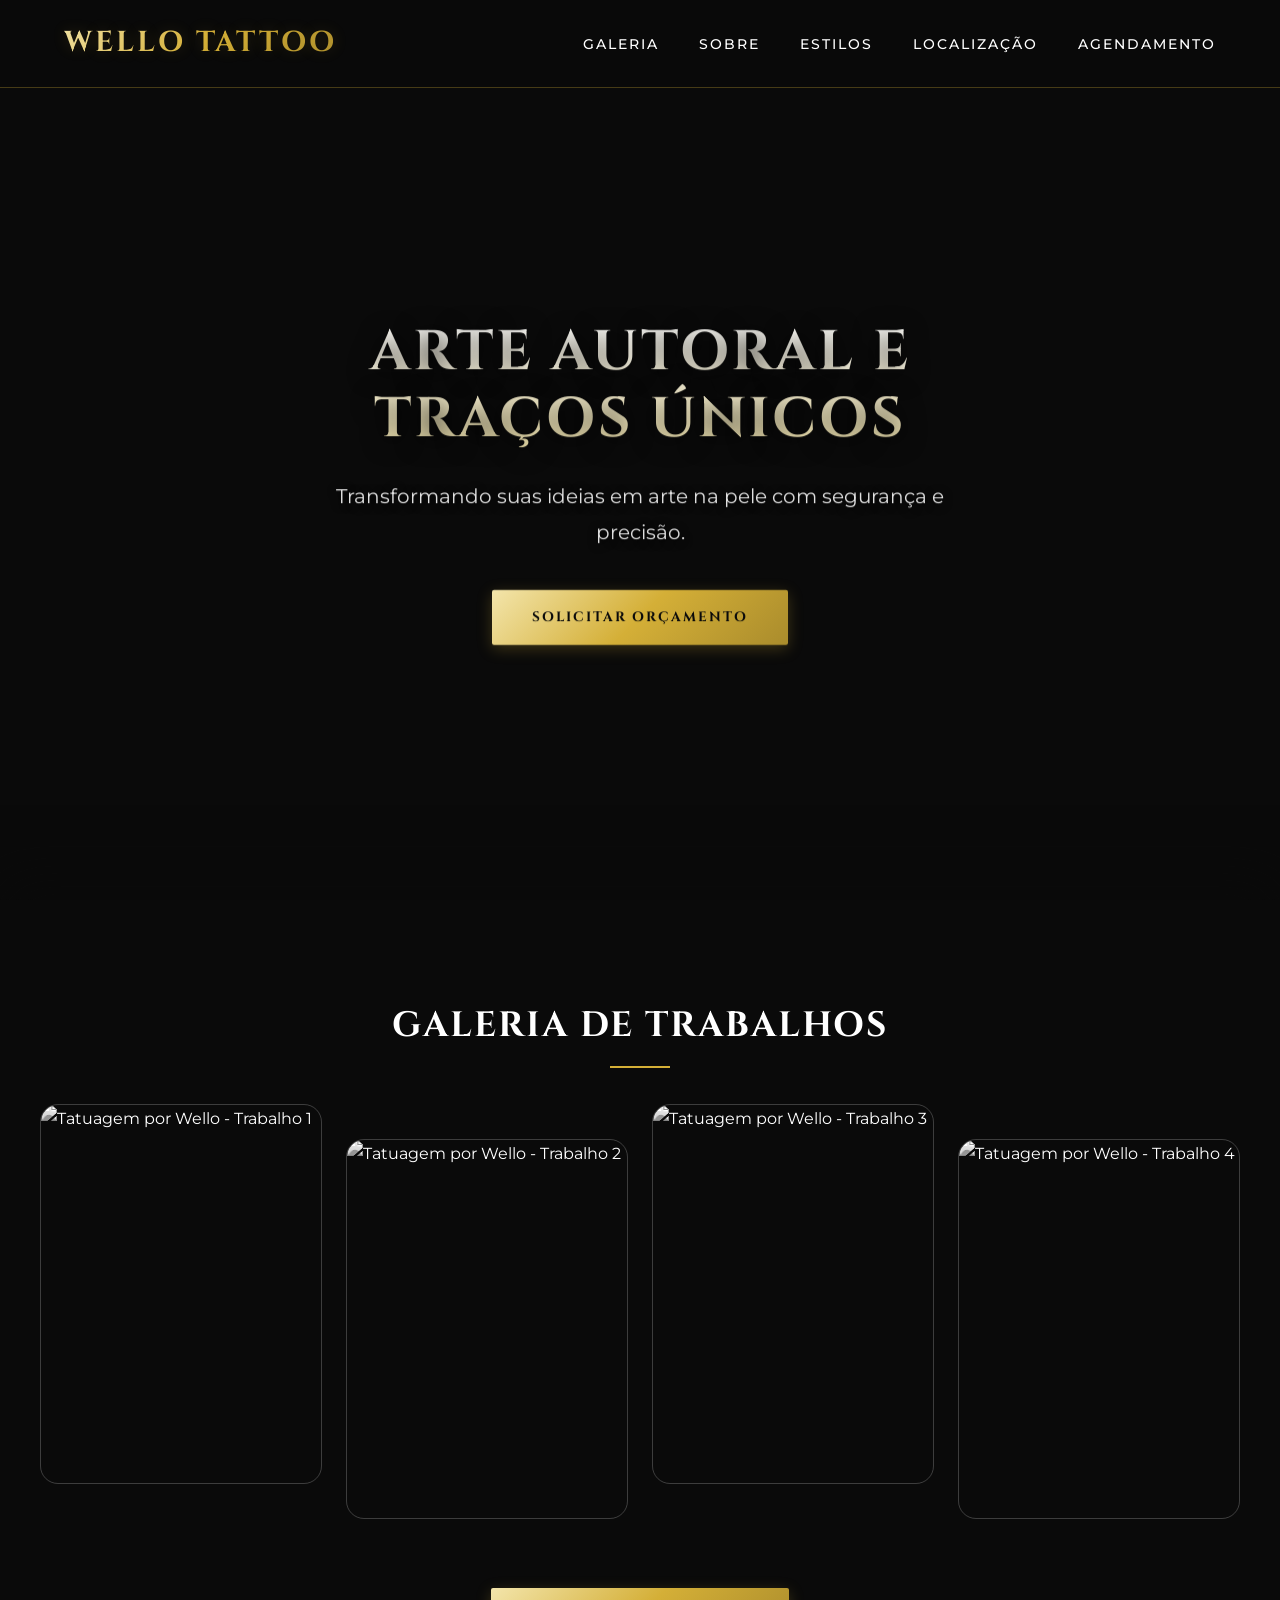
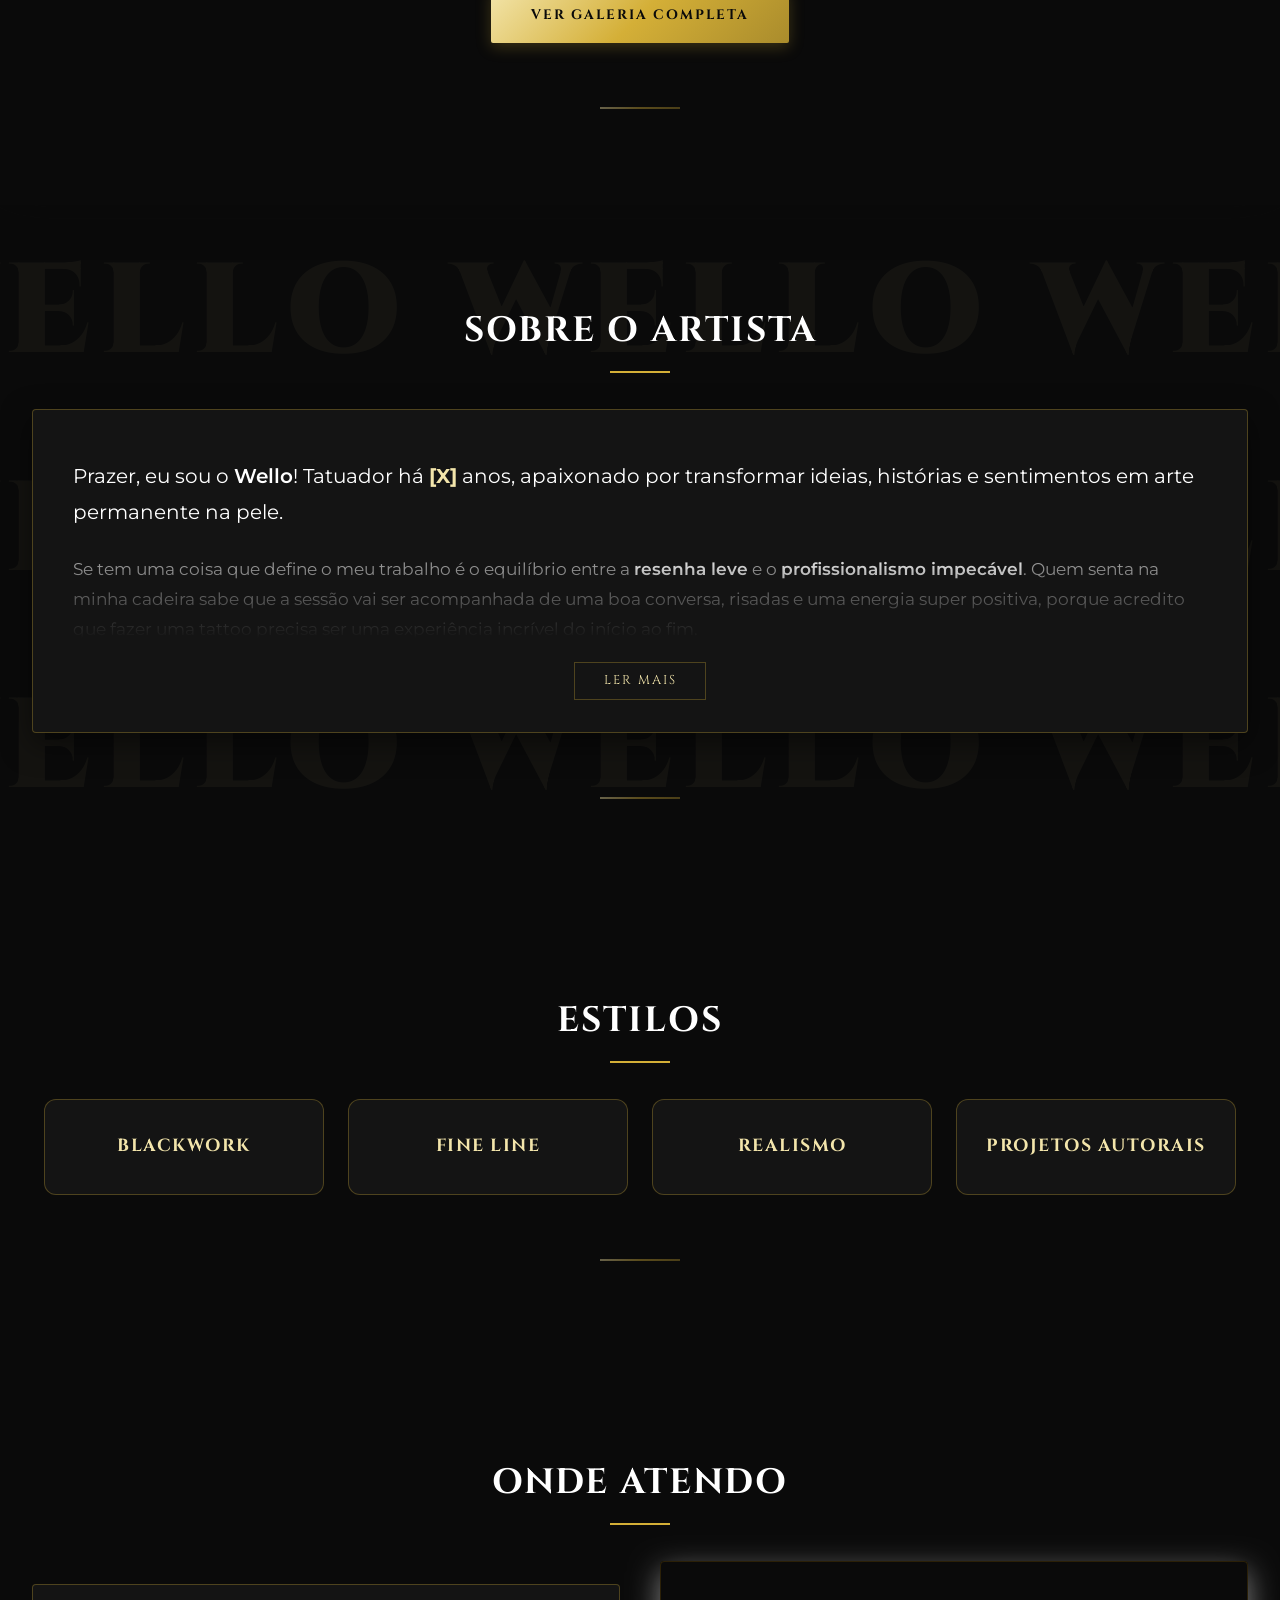
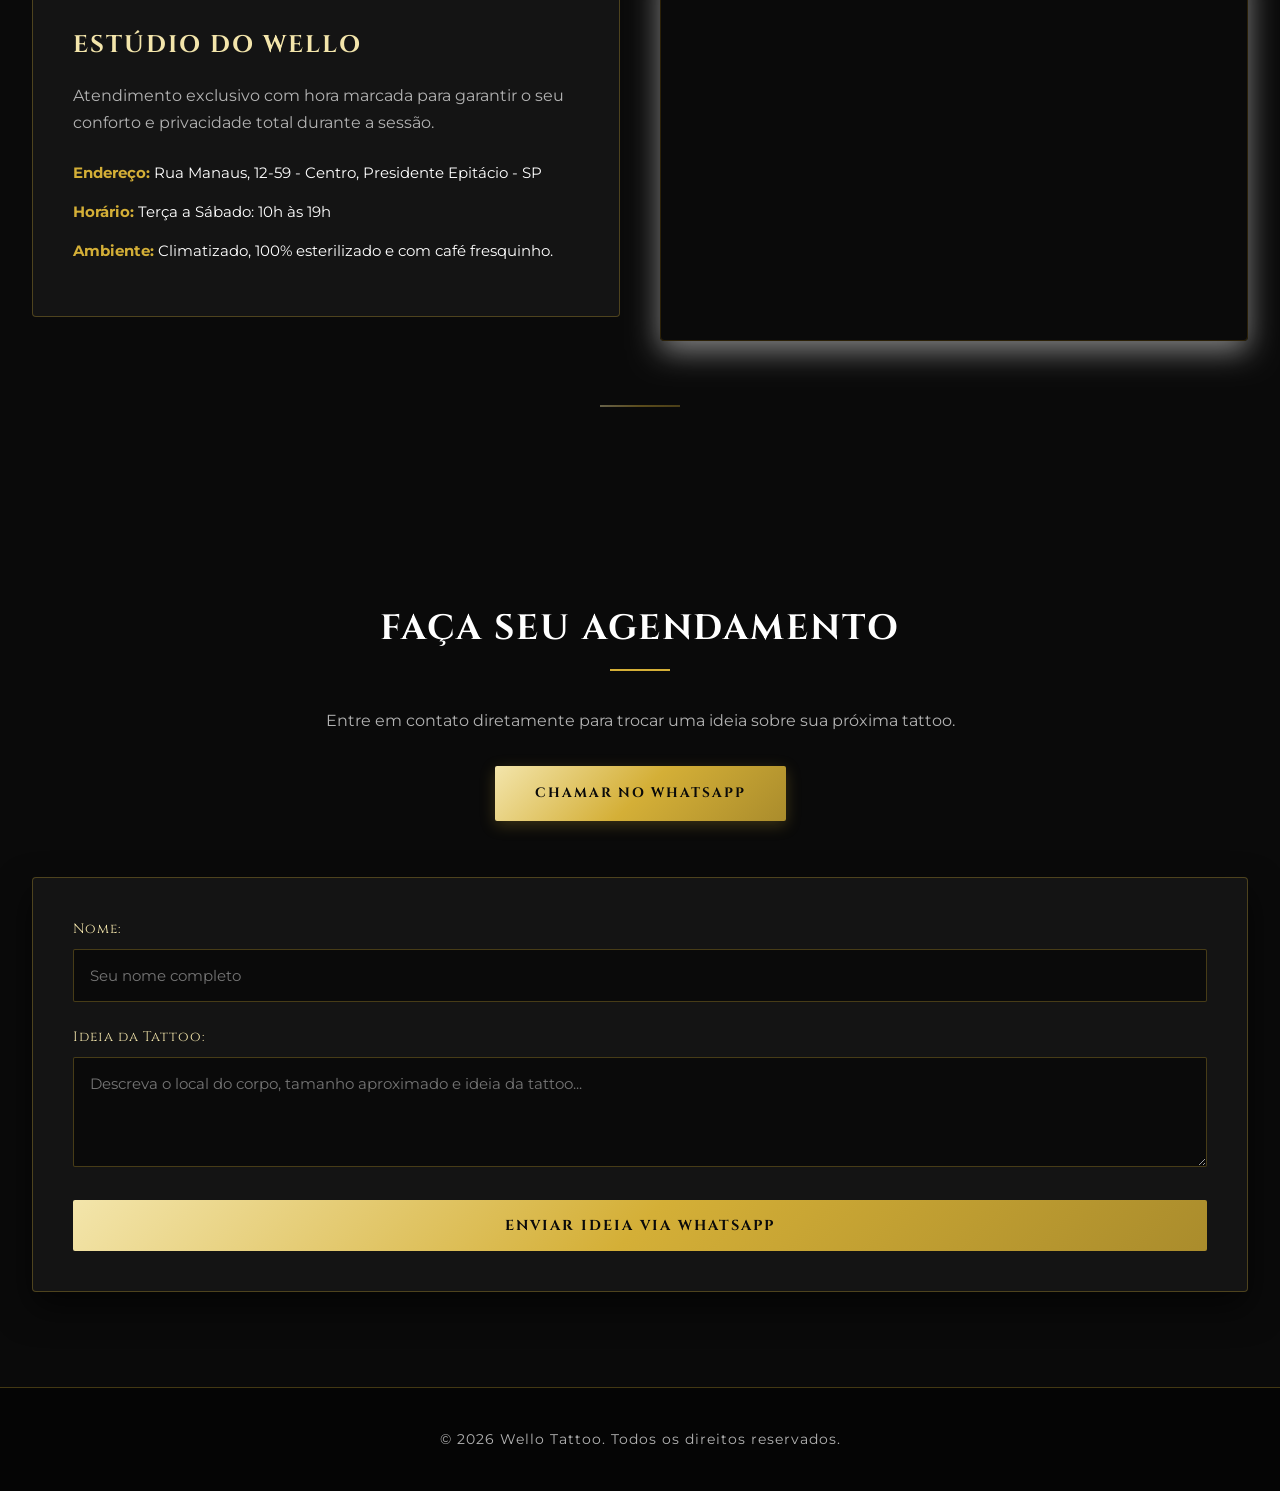
==== index.html @ 4aef40f2 "Add files via upload" ====
<!DOCTYPE html>
<html lang="pt-BR">

<head>
    <meta charset="UTF-8">
    <meta name="viewport" content="width=device-width, initial-scale=1.0">
    <title>Wello Tattoo | Tatuador</title>
    <link rel="stylesheet" href="style.css">
</head>

<body>
    <header>
        <div class="logo">
            <a href="#hero" id="logoTopo">
                <h1>Wello Tattoo</h1>
            </a>
        </div>
        <nav>
            <ul>
                <li><a href="#galeria">Galeria</a></li>
                <li><a href="#sobre">Sobre</a></li>
                <li><a href="#estilos">Estilos</a></li>
                <li><a href="#localizacao">Localização</a></li>
                <li><a href="#agendamento">Agendamento</a></li>
            </ul>
        </nav>
    </header>

    <section id="hero" data-scroll>
        <div class="hero-bg"></div>
        <div class="hero-content">
            <h2>Arte Autoral e Traços Únicos</h2>
            <p>Transformando suas ideias em arte na pele com segurança e precisão.</p>
            <a href="#agendamento" class="btn">Solicitar Orçamento</a>
        </div>
    </section>

    <section id="galeria" data-scroll>

        <img src="assets/maquinaTatuagem.png" alt="Selo Wello Tattoo" class="galeria-elemento-decorativo">

        <h2>Galeria de Trabalhos</h2>
        <div class="grid-galeria">
            <img src="assets/image1.png" alt="Tatuagem por Wello - Trabalho 1"
                data-carrossel="assets/image1.png, assets/image1.1.png, assets/image1.2.png, assets/image1.3.png, assets/image1.4.png">

            <img src="assets/image2.png" alt="Tatuagem por Wello - Trabalho 2" data-carrossel="assets/image2.png">

            <img src="assets/image3.png" alt="Tatuagem por Wello - Trabalho 3" data-carrossel="assets/image3.png">

            <img src="assets/image4.png" alt="Tatuagem por Wello - Trabalho 4"
                data-carrossel="assets/image4.png, assets/image4-zoom.png, assets/image4-processo.png">
        </div>

        <div class="galeria-btn-container">
            <a href="galeria.html" class="btn">Ver Galeria Completa</a>
        </div>
    </section>

    <section id="sobre" data-scroll>
        <div class="wello-bg-text" aria-hidden="true">
            <div class="row row-right"><span>WELLO WELLO WELLO WELLO WELLO WELLO</span></div>
            <div class="row row-left"><span>WELLO WELLO WELLO WELLO WELLO WELLO</span></div>
            <div class="row row-right"><span>WELLO WELLO WELLO WELLO WELLO WELLO</span></div>
            <div class="row row-left"><span>WELLO WELLO WELLO WELLO WELLO WELLO</span></div>

            <!-- Linhas extras visíveis APENAS no celular -->
            <div class="row row-right extra-mobile"><span>WELLO WELLO WELLO WELLO WELLO WELLO</span></div>
            <div class="row row-left extra-mobile"><span>WELLO WELLO WELLO WELLO WELLO WELLO</span></div>
            <div class="row row-right extra-mobile"><span>WELLO WELLO WELLO WELLO WELLO WELLO</span></div>
        </div>

        <h2>Sobre o Artista</h2>

        <div class="sobre-card">
            <div class="sobre-conteudo" id="sobreConteudo">
                <p class="intro">
                    Prazer, eu sou o <strong>Wello</strong>! Tatuador há <span>[X]</span> anos, apaixonado por
                    transformar ideias, histórias e sentimentos em arte permanente na pele.
                </p>

                <p>
                    Se tem uma coisa que define o meu trabalho é o equilíbrio entre a <strong>resenha leve</strong> e o
                    <strong>profissionalismo impecável</strong>. Quem senta na minha cadeira sabe que a sessão vai ser
                    acompanhada de uma boa conversa, risadas e uma energia super positiva, porque acredito que fazer uma
                    tattoo precisa ser uma experiência incrível do início ao fim.
                </p>

                <p>
                    Ao mesmo tempo, sou extremamente <strong>metódico e detalhista</strong> quando o assunto é o meu
                    ofício. Prezo muito por uma experiência segura e tranquila para você. Trabalho com um padrão
                    cuidadoso de limpeza, escolho materiais premium e organizo cada detalhe da bancada com toda a
                    atenção que você merece. Cada traço, cada sombra e cada aplicação são planejados minuciosamente para
                    garantir que a sua tatuagem cicatrize perfeita e dure para a vida toda.
                </p>

                <p>
                    O seu <strong>bem-estar é a minha prioridade</strong>. Seja a sua primeira tatuagem ou mais uma para
                    a coleção, eu faço questão de alinhar cada detalhe no projeto, respeitar o seu tempo, tirar todas as
                    suas dúvidas e garantir que você se sinta 100% confortável e seguro do primeiro café ao último
                    curativo.
                </p>

                <p class="tagline">
                    Vem tomar um café no estúdio, trocar uma ideia sobre o seu projeto e bora riscar!
                </p>
            </div>
            <button id="btnLerMais" class="btn-ler-mais">Ler mais</button>
        </div>
    </section>

    <section id="estilos" data-scroll>

        <div class="estilos-bg-pattern" aria-hidden="true">
            <div class="pattern-track-estilos"></div>
        </div>

        <h2>Estilos</h2>
        <div class="estilos-grid">
            <!-- Card 1: Blackwork -->
            <div class="estilo-card">
                <div class="estilo-header">
                    <h3>Blackwork</h3>
                </div>
                <div class="estilo-detalhes">
                    <p>Estilo marcante que utiliza exclusivamente tinta preta. Trabalha com altos contrastes,
                        preenchimentos sólidos, sombras trabalhadas e padrões geométricos ou orgânicos únicos na pele.
                    </p>
                    <img src="assets/image1.png" alt="Exemplo de Blackwork por Wello">
                </div>
            </div>

            <!-- Card 2: Fine Line -->
            <div class="estilo-card">
                <div class="estilo-header">
                    <h3>Fine Line</h3>
                </div>
                <div class="estilo-detalhes">
                    <p>Traços finos, precisos e delicados. Ideal para quem busca um design elegante, minimalista e
                        discreto, mantendo a clareza dos detalhes mesmo em tamanhos menores.</p>
                    <img src="assets/image2.png" alt="Exemplo de Fine Line por Wello">
                </div>
            </div>

            <!-- Card 3: Realismo -->
            <div class="estilo-card">
                <div class="estilo-header">
                    <h3>Realismo</h3>
                </div>
                <div class="estilo-detalhes">
                    <p>Técnica focada em reproduzir fotos e imagens reais na pele com riqueza de detalhes, profundidade,
                        texturas e volumetria de sombras impressionantes.</p>
                    <img src="assets/image3.png" alt="Exemplo de Realismo por Wello">
                </div>
            </div>

            <!-- Card 4: Projetos Autorais -->
            <div class="estilo-card">
                <div class="estilo-header">
                    <h3>Projetos Autorais</h3>
                </div>
                <div class="estilo-detalhes">
                    <p>Artes criadas do zero exclusivamente para você. Unindo referências do cliente com a identidade
                        visual única do Wello para criar uma tatuagem 100% exclusiva.</p>
                    <img src="assets/image4.png" alt="Exemplo de Projeto Autoral por Wello">
                </div>
            </div>
        </div>
    </section>

    <!-- Localização e Mapa -->
    <section id="localizacao" data-scroll>
        <h2>Onde Atendo</h2>
        <div class="localizacao-grid">
            <div class="info-estudio">
                <h3>Estúdio do Wello</h3>
                <p>Atendimento exclusivo com hora marcada para garantir o seu conforto e privacidade total durante a
                    sessão.</p>
                <ul class="dados-contato">
                    <li><strong>Endereço:</strong> Rua Manaus, 12-59 - Centro, Presidente Epitácio - SP</li>
                    <li><strong>Horário:</strong> Terça a Sábado: 10h às 19h</li>
                    <li><strong>Ambiente:</strong> Climatizado, 100% esterilizado e com café fresquinho.</li>
                </ul>
            </div>
            <div class="mapa-container">
                <iframe
                    src="https://www.google.com/maps/embed?pb=!1m18!1m12!1m3!1d1852.6703932609914!2d-52.117114635037126!3d-21.767067905904998!2m3!1f0!2f0!3f0!3m2!1i1024!2i768!4f13.1!3m3!1m2!1s0x949198d0923067dd%3A0x543c9d104d5c1786!2sR.%20Manaus%2C%201259%20-%20Pres.%20Epit%C3%A1cio%2C%20SP%2C%2019470-000!5e0!3m2!1spt-BR!2sbr!4v1787789226936!5m2!1spt-BR!2sbr"
                    width="100%" height="100%" style="border:0;" allowfullscreen="" loading="lazy"
                    referrerpolicy="strict-origin-when-cross-origin">
                </iframe>
            </div>
        </div>
    </section>

    <!-- Agendamento / Contato -->
    <section id="agendamento" data-scroll>
        <h2>Faça seu Agendamento</h2>
        <p>Entre em contato diretamente para trocar uma ideia sobre sua próxima tattoo.</p>

        <a href="https://wa.me/5518996352122" id="btnWhatsapp" target="_blank" class="btn-whatsapp">
            Chamar no WhatsApp
        </a>

        <form id="form-orcamento">
            <label for="nome">Nome:</label>
            <input type="text" id="nome" name="nome" placeholder="Seu nome completo" required>

            <label for="ideia">Ideia da Tattoo:</label>
            <textarea id="ideia" name="ideia" rows="4"
                placeholder="Descreva o local do corpo, tamanho aproximado e ideia da tattoo..." required></textarea>

            <button type="submit">Enviar Ideia via WhatsApp</button>
        </form>
    </section>

    <footer>
        <p>&copy; 2026 Wello Tattoo. Todos os direitos reservados.</p>
    </footer>

    <div id="lightbox" class="lightbox">
        <span class="lightbox-close">&times;</span>
        <button class="lightbox-btn lightbox-prev">&#10094;</button>
        <div class="lightbox-content">
            <img id="lightbox-img" src="" alt="Tatuagem Expandida">
        </div>
        <button class="lightbox-btn lightbox-next">&#10095;</button>
    </div>

    <button id="btnVoltarTopo" class="btn-voltar-topo" aria-label="Voltar ao topo">
        <span class="seta">&#11165;</span>
        <span class="texto">Voltar ao topo</span>
    </button>

    <script src="script.js"></script>
</body>

</html>
---- style.css ----
/* ==========================================================================
   Wello Tattoo - Style Sheet
   ========================================================================== */

@import url('https://fonts.googleapis.com/css2?family=Cinzel:wght@400;600;700;900&family=Montserrat:wght@300;400;500;600;700&display=swap');

:root {
    --bg-primary: #0a0a0a;
    --bg-secondary: #141414;
    --bg-card: #1c1c1c;
    
    --gold-primary: #d4af37;
    --gold-light: #f3e5ab;
    --gold-dark: #aa8c2c;
    --gold-gradient: linear-gradient(135deg, #f3e5ab 0%, #d4af37 50%, #aa8c2c 100%);
    
    --text-primary: #ffffff;
    --text-muted: #b3b3b3;
    --border-gold: rgba(212, 175, 55, 0.3);
    
    --font-heading: 'Cinzel', serif;
    --font-body: 'Montserrat', sans-serif;
    
    --transition-fast: 0.3s ease;
    --transition-smooth: 0.5s cubic-bezier(0.25, 1, 0.5, 1);
}

/* Reset e Base */
* {
    margin: 0;
    padding: 0;
    box-sizing: border-box;
}

html {
    scroll-behavior: smooth;
    font-size: 16px;
}

body {
    background-color: var(--bg-primary);
    color: var(--text-primary);
    font-family: var(--font-body);
    line-height: 1.7;
    overflow-x: clip;
}

/* Scrollbar Customizada Dourada */
::-webkit-scrollbar {
    width: 8px;
}
::-webkit-scrollbar-track {
    background: var(--bg-primary);
}
::-webkit-scrollbar-thumb {
    background: var(--gold-dark);
    border-radius: 4px;
}
::-webkit-scrollbar-thumb:hover {
    background: var(--gold-primary);
}

/* Tipografia */
h1, h2, h3 {
    font-family: var(--font-heading);
    text-transform: uppercase;
    letter-spacing: 2px;
}

a {
    text-decoration: none;
    color: inherit;
    transition: var(--transition-fast);
}

/* Seções Padrão */
section {
    padding: 6rem 2rem;
    width: 100%;
    margin: 0 auto;
    position: relative;
    background-color: var(--bg-primary);
    z-index: 2;
}

section::after {
    content: '';
    display: block;
    width: 80px;
    height: 2px;
    background: var(--gold-gradient);
    margin: 4rem auto 0 auto;
    opacity: 0.4;
}

section:last-of-type::after {
    display: none;
}

/* ==========================================================================
   Galeria 
   ========================================================================== */

.grid-galeria {
    display: grid;
    grid-template-columns: repeat(4, 1fr); 
    gap: 1.5rem;
    max-width: 1200px;
    margin: 2rem auto 0 auto;
    padding-bottom: 3rem; 
}

.grid-galeria img {
    width: 100%;
    height: 380px; 
    object-fit: cover;
    border-radius: 18px;
    border: 1px solid var(--border-gold);
    display: block;
    
    filter: grayscale(100%) contrast(110%);
    transition: var(--transition-smooth);
}

.grid-galeria img:nth-child(4n+2),
.grid-galeria img:nth-child(4n) {
    transform: translateY(35px);
}

.grid-galeria img:hover {
    filter: grayscale(0%) contrast(100%);
    border-color: var(--gold-primary);
    box-shadow: 0 10px 25px rgba(212, 175, 55, 0.3);
    z-index: 2;
    position: relative;
}

.grid-galeria img:nth-child(4n+1):hover,
.grid-galeria img:nth-child(4n+3):hover {
    transform: scale(1.03);
}

.grid-galeria img:nth-child(4n+2):hover,
.grid-galeria img:nth-child(4n):hover {
    transform: translateY(35px) scale(1.03);
}

/* ==========================================================================
   Responsividade (Apenas reduz as colunas, nunca aumenta)
   ========================================================================== */

@media (max-width: 900px) {
    .grid-galeria {
        grid-template-columns: repeat(2, 1fr); 
        gap: 1.2rem;
    }

    .grid-galeria img {
        height: 300px;
    }

    .grid-galeria img:nth-child(4n+2),
    .grid-galeria img:nth-child(4n) {
        transform: none;
    }

    .grid-galeria img:nth-child(even) {
        transform: translateY(20px);
    }

    .grid-galeria img:nth-child(odd):hover {
        transform: scale(1.03);
    }

    .grid-galeria img:nth-child(even):hover {
        transform: translateY(25px) scale(1.03);
    }
}

@media (max-width: 500px) {
    .grid-galeria {
        grid-template-columns: repeat(2, 1fr);
        gap: 0.8rem;
    }

    .grid-galeria img {
        height: 220px;
        border-radius: 12px;
    }

    .grid-galeria img:nth-child(even) {
        transform: translateY(15px);
    }

    .grid-galeria img:nth-child(even):hover {
        transform: translateY(15px) scale(1.03);
    }
}

/* Responsividade para Tablets e Celulares */
@media (max-width: 992px) {
    .grid-galeria {
        grid-template-columns: repeat(2, 1fr); /* Reduz para 2 colunas */
        padding-bottom: 3rem;
    }
}

@media (max-width: 600px) {
    .grid-galeria {
        gap: 0.8rem;
    }
    
    .grid-galeria img {
        height: 250px; 
        border-radius: 12px;
    }
    
    .grid-galeria img:nth-child(even) {
        margin-top: 30px; 
    }
}

/* Cabeçalho e Navegação */
header {
    position: fixed;
    top: 0;
    left: 0;
    width: 100%;
    z-index: 1000;
    background: rgba(10, 10, 10, 0.95);
    backdrop-filter: blur(10px);
    border-bottom: 1px solid var(--border-gold);
    padding: 1.2rem 4rem;
    display: flex;
    justify-content: space-between;
    align-items: center;
}

header .logo h1 {
    font-size: 1.8rem;
    font-weight: 700;
    letter-spacing: 3px;
    background: var(--gold-gradient);
    -webkit-background-clip: text;
    -webkit-text-fill-color: transparent;
    text-shadow: 0 0 15px rgba(212, 175, 55, 0.2);
}

nav ul {
    display: flex;
    list-style: none;
    gap: 2.5rem;
}

nav a {
    font-size: 0.85rem;
    font-weight: 500;
    letter-spacing: 2px;
    text-transform: uppercase;
    position: relative;
    padding: 5px 0;
}

nav a::after {
    content: '';
    position: absolute;
    bottom: 0;
    left: 0;
    width: 0%;
    height: 2px;
    background: var(--gold-gradient);
    transition: var(--transition-fast);
}

nav a:hover {
    color: var(--gold-light);
}

nav a:hover::after {
    width: 100%;
}

/* ==========================================================================
   Hero Section - Efeito com Foto de Fundo e Transição de Desaparecimento
   ========================================================================== */

#hero {
    min-height: 100vh;
    width: 100%;
    position: sticky; /* Mantém a imagem presa no fundo */
    top: 0;
    z-index: 1; 
    display: flex;
    flex-direction: column;
    justify-content: center;
    align-items: center;
    text-align: center;
    padding: 8rem 2rem 4rem 2rem;
    overflow: hidden;
    background-color: var(--bg-primary);
}

#hero::after {
    display: none;
}

.hero-bg {
    position: absolute;
    top: 0;
    left: 0;
    width: 100%;
    height: 100%;
    background-image: url('assets/wello.png'); 
    background-size: cover;
    background-position: center 20%;
    background-repeat: no-repeat;
    filter: brightness(0.85) contrast(110%);
    z-index: 1;
}

#hero::before {
    content: '';
    position: absolute;
    top: 0;
    left: 0;
    width: 100%;
    height: 100%;
    background: linear-gradient(
        to bottom, 
        rgba(10, 10, 10, 0.6) 0%, 
        rgba(10, 10, 10, 0.3) 50%, 
        rgba(10, 10, 10, 0.95) 100%
    );
    z-index: 2;
}

.hero-content {
    position: relative;
    z-index: 3;
    max-width: 800px;
}

/* Título: Arte Autoral e Traços Únicos */
#hero h2 {
    font-size: 3.5rem;
    margin-bottom: 1.5rem;
    line-height: 1.2;
    color: #ffffff;
    font-family: var(--font-heading);
    text-transform: uppercase;
    letter-spacing: 3px;
    background: linear-gradient(180deg, #ffffff 0%, var(--gold-light) 100%);
    -webkit-background-clip: text;
    -webkit-text-fill-color: transparent;
    text-shadow: 0 4px 25px rgba(0, 0, 0, 0.9);
}

/* Parágrafo: Transformando suas ideias em arte... */
#hero p {
    font-size: 1.25rem;
    color: #e0e0e0;
    max-width: 650px;
    margin: 0 auto 2.5rem auto;
    font-weight: 400;
    line-height: 1.8;
    text-shadow: 0 2px 10px rgba(0, 0, 0, 0.95);
}

/* Botões Geral */
.btn, .btn-whatsapp {
    display: inline-block;
    padding: 1rem 2.5rem;
    font-family: var(--font-heading);
    font-size: 0.85rem;
    font-weight: 700;
    letter-spacing: 2px;
    text-transform: uppercase;
    color: var(--bg-primary);
    background: var(--gold-gradient);
    border: none;
    border-radius: 2px;
    cursor: pointer;
    box-shadow: 0 4px 15px rgba(212, 175, 55, 0.25);
    transition: var(--transition-smooth);
}

.btn:hover, .btn-whatsapp:hover {
    transform: translateY(-3px);
    box-shadow: 0 8px 25px rgba(212, 175, 55, 0.45);
    color: #000;
}

/* Títulos das Seções */
#sobre h2, #galeria h2, #estilos h2, #localizacao h2, #agendamento h2 {
    font-size: 2.2rem;
    text-align: center;
    margin-bottom: 3rem;
    position: relative;
    display: block;
    color: var(--text-primary);
}

#sobre h2::after, #galeria h2::after, #estilos h2::after, #localizacao h2::after, #agendamento h2::after {
    content: '';
    position: absolute;
    bottom: -12px;
    left: 50%;
    transform: translateX(-50%);
    width: 60px;
    height: 2px;
    background: var(--gold-primary);
}

/* ==========================================================================
   Galeria de Trabalhos & Elemento Decorativo Flutuante
   ========================================================================== */

#galeria {
    position: relative;
    z-index: 10;
    background-color: var(--bg-primary);
    box-shadow: 0 -20px 50px rgba(10, 10, 10, 1);
    overflow: hidden; 
}

.grid-galeria {
    display: grid;
    grid-template-columns: repeat(4, 1fr);
    gap: 1.5rem;
    max-width: 1200px;
    margin: 2rem auto 0 auto;
    padding-bottom: 3rem;
}

.grid-galeria img {
    width: 100%;
    height: 380px;
    object-fit: cover;
    border-radius: 18px;
    border: 1px solid var(--border-gold);
    display: block;
    filter: grayscale(100%) contrast(110%);
    transition: var(--transition-smooth);
}

.grid-galeria img:nth-child(4n+2),
.grid-galeria img:nth-child(4n) {
    transform: translateY(35px);
}

.grid-galeria img:hover {
    filter: grayscale(0%) contrast(100%);
    border-color: var(--gold-primary);
    box-shadow: 0 10px 25px rgba(212, 175, 55, 0.3);
    z-index: 2;
    position: relative;
}

.grid-galeria img:nth-child(4n+1):hover,
.grid-galeria img:nth-child(4n+3):hover {
    transform: scale(1.03);
}

.grid-galeria img:nth-child(4n+2):hover,
.grid-galeria img:nth-child(4n):hover {
    transform: translateY(35px) scale(1.03);
}

.galeria-elemento-decorativo {
    position: absolute;
    top: 0px;                 
    left: -85px !important;   
    right: auto!important;            
    width: 350px;              
    height: auto;
    z-index: 25;
    pointer-events: none;
    
    opacity: 0;
    transform: translateX(-100vw) rotate(-20deg); 
    
    transition: transform 2s cubic-bezier(0.16, 1, 0.3, 1), 
                opacity 1.5s ease-in-out;
    will-change: transform, opacity;
}

#galeria.is-visible .galeria-elemento-decorativo {
    opacity: 1;
    transform: translateX(0) rotate(25deg);
}

/* Responsividade da Galeria e Elemento Decorativo */
@media (max-width: 900px) {
    .grid-galeria {
        grid-template-columns: repeat(2, 1fr);
        gap: 1.2rem;
    }

    .grid-galeria img {
        height: 280px;
    }

    .grid-galeria img:nth-child(4n+2),
    .grid-galeria img:nth-child(4n) {
        transform: none;
    }

    .grid-galeria img:nth-child(even) {
        transform: translateY(25px);
    }

    .grid-galeria img:nth-child(odd):hover {
        transform: scale(1.03);
    }

    .grid-galeria img:nth-child(even):hover {
        transform: translateY(25px) scale(1.03);
    }

    .galeria-elemento-decorativo {
        width: 75px;
        top: 15px;
        right: 15px;
    }
}

/* Responsividade para Telas Menores */
@media (max-width: 768px) {
    .galeria-elemento-decorativo {
        width: 90px;
        top: 10px;
        right: 10px;
    }
}

/* Sobre o Wello & Marquee */
#sobre {
    position: relative;
    overflow: hidden;
    text-align: center;
}

.wello-bg-text {
    position: absolute;
    top: 50%;
    left: 50%;
    transform: translate(-50%, -50%);
    width: 120%;
    height: 100%;
    display: flex;
    flex-direction: column;
    justify-content: space-around;
    pointer-events: none;
    z-index: -1;
    opacity: 0.04;
    user-select: none;
}

.wello-bg-text .row {
    white-space: nowrap;
    font-family: var(--font-heading);
    font-size: 8rem;
    font-weight: 900;
    color: var(--gold-light);
    text-transform: uppercase;
    letter-spacing: 10px;
}

.wello-bg-text .extra-mobile {
    display: none;
}

@media (max-width: 768px) {
    .wello-bg-text .extra-mobile {
        display: block; /* Faz as linhas extras aparecerem no celular */
    }

    .wello-bg-text {
        height: 100%;
        justify-content: space-between;
        opacity: 0.05;
    }

    .wello-bg-text .row {
        font-size: 4.5rem;
        letter-spacing: 5px;
        line-height: 1.2;
    }
}

.row-right span {
    display: inline-block;
    animation: marqueeRight 25s linear infinite;
}

.row-left span {
    display: inline-block;
    animation: marqueeLeft 25s linear infinite;
}

@keyframes marqueeRight {
    0% { transform: translateX(-50%); }
    100% { transform: translateX(0%); }
}

@keyframes marqueeLeft {
    0% { transform: translateX(0%); }
    100% { transform: translateX(-50%); }
}

.sobre-card {
    background: var(--bg-secondary);
    border: 1px solid var(--border-gold);
    border-radius: 4px;
    padding: 3rem 2.5rem 2rem 2.5rem;
    box-shadow: 0 10px 30px rgba(0, 0, 0, 0.5);
    text-align: left;
    position: relative;
}

.sobre-conteudo {
    max-height: 180px;
    overflow: hidden;
    position: relative;
    transition: max-height 0.8s cubic-bezier(0.25, 1, 0.5, 1);
}

.sobre-conteudo p {
    font-size: 1.05rem;
    color: var(--text-muted);
    line-height: 1.8;
    margin-bottom: 1.5rem;
}

.sobre-conteudo p strong {
    color: var(--text-primary);
    font-weight: 600;
}

.sobre-conteudo p.intro {
    font-size: 1.25rem;
    color: var(--text-primary);
}

.sobre-conteudo p.intro span {
    color: var(--gold-light);
    font-weight: 700;
}

.sobre-conteudo p.tagline {
    font-family: var(--font-heading);
    font-size: 1.1rem;
    color: var(--gold-light);
    text-align: center;
    margin-bottom: 0;
    margin-top: 2rem;
    letter-spacing: 1px;
}

.sobre-conteudo::after {
    content: '';
    position: absolute;
    bottom: 0;
    left: 0;
    width: 100%;
    height: 90px;
    background: linear-gradient(to bottom, rgba(20, 20, 20, 0) 0%, rgba(20, 20, 20, 1) 100%);
    pointer-events: none;
    transition: opacity 0.4s ease;
}

.sobre-conteudo.expandido {
    max-height: 2000px !important; 
}

.sobre-conteudo.expandido::after {
    opacity: 0;
}

.btn-ler-mais {
    display: block;
    margin: 1.5rem auto 0 auto;
    background: transparent;
    border: 1px solid var(--border-gold);
    color: var(--gold-light);
    font-family: var(--font-heading);
    font-size: 0.8rem;
    letter-spacing: 2px;
    padding: 0.6rem 1.8rem;
    text-transform: uppercase;
    cursor: pointer;
    transition: var(--transition-fast);
}

.btn-ler-mais:hover {
    background: var(--gold-gradient);
    color: #000;
    box-shadow: 0 4px 15px rgba(212, 175, 55, 0.3);
}

/* Estilos / Especialidades */
#estilos ul {
    display: grid;
    grid-template-columns: repeat(auto-fit, minmax(220px, 1fr));
    gap: 1.5rem;
    list-style: none;
}

#estilos li {
    background: var(--bg-secondary);
    padding: 2.5rem 1.5rem;
    text-align: center;
    font-family: var(--font-heading);
    font-size: 1.1rem;
    letter-spacing: 1.5px;
    color: var(--gold-light);
    border: 1px solid var(--border-gold);
    transition: var(--transition-fast);
    position: relative;
}

#estilos li:hover {
    border-color: var(--gold-primary);
    transform: translateY(-5px);
    background: var(--bg-card);
    box-shadow: 0 5px 20px rgba(212, 175, 55, 0.15);
}

/* ==========================================================================
   Seção Localização & Mapa
   ========================================================================== */

.localizacao-grid {
    display: grid;
    grid-template-columns: 1fr 1fr;
    gap: 2.5rem;
    align-items: center;
}

.info-estudio {
    background: var(--bg-secondary);
    padding: 2.5rem;
    border: 1px solid var(--border-gold);
    border-radius: 4px;
}

.info-estudio h3 {
    color: var(--gold-light);
    font-size: 1.5rem;
    margin-bottom: 1rem;
}

.info-estudio p {
    color: var(--text-muted);
    margin-bottom: 1.5rem;
}

.dados-contato {
    list-style: none;
}

.dados-contato li {
    color: var(--text-primary);
    margin-bottom: 0.8rem;
    font-size: 0.95rem;
}

.dados-contato li strong {
    color: var(--gold-primary);
}

.mapa-container {
    width: 100%;
    height: 380px;
    border: 1px solid var(--border-gold);
    border-radius: 4px;
    overflow: hidden;
    box-shadow: 0 10px 30px rgba(0, 0, 0, 0.5);
    filter: invert(90%) hue-rotate(180deg) contrast(120%);
}

/* ==========================================================================
   Pattern Animado no Fundo da Seção Estilos (Deslizando para a Direita)
   ========================================================================== */

#estilos {
    position: relative;
    overflow: hidden; 
}

/* Container do fundo */
.estilos-bg-pattern {
    position: absolute;
    top: 0;
    left: 0;
    width: 100%;
    height: 100%;
    pointer-events: none;
    z-index: 1; 
    opacity: 0.04; 
    user-select: none;
}

/* Trilho com a textura que desliza */
.pattern-track-estilos {
    width: 200%;
    height: 100%;
    background-image: url('assets/WelloPatternSemFundo.png'); 
    background-repeat: repeat-x;
    background-size: contain;
    background-position: center;
    animation: patternMoveRight 40s linear infinite; 
}

@keyframes patternMoveRight {
    0% {
        transform: translateX(-50%);
    }
    100% {
        transform: translateX(0%);
    }
}

#estilos h2,
#estilos .estilos-grid {
    position: relative;
    z-index: 2;
}

/* ==========================================================================
   Agendamento & Formulário
   ========================================================================== */

#agendamento {
    text-align: center;
}

#agendamento p {
    color: var(--text-muted);
    margin-bottom: 2rem;
}

.btn-whatsapp {
    margin-bottom: 3.5rem;
}

#form-orcamento {
    text-align: left;
    background: var(--bg-secondary);
    padding: 2.5rem;
    border: 1px solid var(--border-gold);
    border-radius: 4px;
    box-shadow: 0 15px 35px rgba(0, 0, 0, 0.6);
}

#form-orcamento label {
    display: block;
    font-family: var(--font-heading);
    font-size: 0.85rem;
    letter-spacing: 1px;
    margin-bottom: 0.5rem;
    color: var(--gold-light);
}

#form-orcamento input,
#form-orcamento textarea {
    width: 100%;
    padding: 1rem;
    margin-bottom: 1.5rem;
    background: var(--bg-primary);
    border: 1px solid var(--border-gold);
    color: var(--text-primary);
    font-family: var(--font-body);
    font-size: 0.95rem;
    border-radius: 2px;
    transition: var(--transition-fast);
}

#form-orcamento input:focus,
#form-orcamento textarea:focus {
    outline: none;
    border-color: var(--gold-primary);
    box-shadow: 0 0 12px rgba(212, 175, 55, 0.25);
}

#form-orcamento button {
    width: 100%;
    padding: 1rem;
    font-family: var(--font-heading);
    font-size: 0.9rem;
    letter-spacing: 2px;
    font-weight: 700;
    text-transform: uppercase;
    background: var(--gold-gradient);
    color: var(--bg-primary);
    border: none;
    border-radius: 2px;
    cursor: pointer;
    transition: var(--transition-smooth);
}

#form-orcamento button:hover {
    box-shadow: 0 5px 20px rgba(212, 175, 55, 0.4);
    opacity: 0.95;
}

/* ==========================================================================
   Efeitos Scroll Reveal Bidirecionais
   ========================================================================== */

[data-scroll] {
    opacity: 0;
    visibility: hidden;
    transform: translateY(40px);
    transition: opacity 0.8s cubic-bezier(0.16, 1, 0.3, 1), 
                transform 0.8s cubic-bezier(0.16, 1, 0.3, 1),
                visibility 0.8s;
    will-change: opacity, transform, visibility;
}

[data-scroll].is-visible {
    opacity: 1 !important;
    visibility: visible !important;
    transform: translateY(0) !important;
}

/* Rodapé */
footer {
    text-align: center;
    padding: 2.5rem;
    background: #050505;
    border-top: 1px solid var(--border-gold);
    color: var(--text-muted);
    font-size: 0.85rem;
    letter-spacing: 1px;
    position: relative;
    z-index: 2;
}

/* Responsividade */
@media (max-width: 768px) {
    header {
        padding: 1rem 1.5rem;
        flex-direction: column;
        gap: 1rem;
    }

    nav ul {
        gap: 1rem;
        flex-wrap: wrap;
        justify-content: center;
    }

    #hero h2 {
        font-size: 2.2rem;
    }

    section {
        padding: 4rem 1.2rem;
    }

    .localizacao-grid {
        grid-template-columns: 1fr;
    }

    #form-orcamento {
        padding: 1.5rem;
    }
}

/* ==========================================================================
   Lightbox / Carrossel Exclusivo com Setas Simplificadas
   ========================================================================== */

.lightbox {
    position: fixed;
    top: 0;
    left: 0;
    width: 100%;
    height: 100%;
    background-color: rgba(0, 0, 0, 0.94);
    backdrop-filter: blur(8px);
    z-index: 2000;
    display: flex;
    justify-content: center;
    align-items: center;
    opacity: 0;
    visibility: hidden;
    transition: opacity 0.3s ease, visibility 0.3s ease;
}

.lightbox.active {
    opacity: 1;
    visibility: visible;
}

.lightbox-content {
    max-width: 85%;
    max-height: 85vh;
    display: flex;
    justify-content: center;
    align-items: center;
}

.lightbox-content img {
    max-width: 100%;
    max-height: 85vh;
    object-fit: contain;
    border: 1px solid var(--border-gold);
    border-radius: 8px;
    box-shadow: 0 10px 40px rgba(0, 0, 0, 0.8);
    
    opacity: 1;
    transform: scale(1);
    transition: opacity 0.25s ease-in-out, transform 0.25s ease-in-out;
}

.lightbox-content img.fade-out {
    opacity: 0;
    transform: scale(0.96);
}

.lightbox-close {
    position: absolute;
    top: 20px;
    right: 30px;
    color: var(--gold-light);
    font-size: 2rem;
    font-weight: 300;
    cursor: pointer;
    transition: var(--transition-fast);
    z-index: 2010;
}

.lightbox-close:hover {
    color: #ffffff;
}

.lightbox-btn {
    position: absolute;
    top: 50%;
    transform: translateY(-50%);
    background: transparent; 
    border: none;
    color: var(--gold-light);
    font-size: 3.5rem; 
    font-weight: 200;
    padding: 1rem;
    cursor: pointer;
    transition: var(--transition-fast);
    z-index: 2005;
    user-select: none;
}

.lightbox-btn:hover {
    color: #ffffff;
    transform: translateY(-50%) scale(1.15);
}

.lightbox-prev { left: 20px; }
.lightbox-next { right: 20px; }

.lightbox.single-image .lightbox-btn {
    display: none !important;
}

@media (max-width: 768px) {
    .lightbox-btn {
        font-size: 2.5rem;
        padding: 0.5rem;
    }
    .lightbox-prev { left: 5px; }
    .lightbox-next { right: 5px; }
}

/* ==========================================================================
   Estilos / Especialidades (Cards Expansíveis & Quadrados)
   ========================================================================== */

.estilos-grid {
    display: flex;
    flex-wrap: wrap;
    gap: 1.5rem;
    max-width: 1200px;
    margin: 0 auto;
    justify-content: center;
    align-items: flex-start; 
}

.estilo-card {
    flex: 1 1 220px; 
    max-width: 280px;
    background: var(--bg-secondary);
    border: 1px solid var(--border-gold);
    border-radius: 12px;
    padding: 2rem 1.5rem;
    text-align: center;
    cursor: pointer;
    position: relative;
    overflow: hidden;
    
    transition: flex 0.5s cubic-bezier(0.16, 1, 0.3, 1),
                max-width 0.5s cubic-bezier(0.16, 1, 0.3, 1),
                transform 0.4s ease,
                opacity 0.4s ease,
                border-color 0.3s ease,
                box-shadow 0.3s ease;
}

.estilo-card h3 {
    font-family: var(--font-heading);
    font-size: 1.1rem;
    letter-spacing: 1.5px;
    color: var(--gold-light);
    margin: 0;
    transition: color 0.3s ease;
}

.estilo-card:hover {
    border-color: var(--gold-primary);
    box-shadow: 0 5px 20px rgba(212, 175, 55, 0.15);
}

.estilo-detalhes {
    max-height: 0;
    opacity: 0;
    overflow: hidden;
    transition: max-height 0.5s cubic-bezier(0.16, 1, 0.3, 1), opacity 0.4s ease;
    text-align: left;
}

.estilo-detalhes p {
    font-size: 0.92rem;
    color: var(--text-muted);
    line-height: 1.6;
    margin: 1.2rem 0 1rem 0;
}

.estilo-detalhes img {
    width: 100%;
    height: 250px;
    object-fit: cover;
    border-radius: 8px;
    border: 1px solid var(--border-gold);
}

/* ==========================================================================
   Estado Ativo (Card Aberto: Fica bem mais gordo e quadrado)
   ========================================================================== */

.estilo-card.ativo {
    flex: 2 1 450px;       
    max-width: 500px;      
    min-height: 480px;     
    border-color: var(--gold-primary);
    background: var(--bg-card);
    box-shadow: 0 10px 35px rgba(212, 175, 55, 0.3);
    z-index: 5;
    padding: 2.5rem 2rem;
}

.estilo-card.ativo .estilo-detalhes {
    max-height: 600px;
    opacity: 1;
}

.estilo-card.ativo h3 {
    color: #ffffff;
    font-size: 1.3rem;
}

.estilos-grid.has-active .estilo-card:not(.ativo) {
    flex: 0 1 180px;
    opacity: 0.45;
    transform: scale(0.95);
}

@media (max-width: 768px) {
    .estilo-card.ativo {
        flex: 1 1 100%;
        max-width: 100%;
        min-height: auto;
    }
}

/* ==========================================================================
   Link da Logo e Botão Voltar ao Topo Flutuante
   ========================================================================== */

header .logo a {
    text-decoration: none;
    color: inherit;
    cursor: pointer;
}

.btn-voltar-topo {
    position: fixed;
    bottom: 30px;
    right: 30px;
    padding: 0.8rem 1.4rem;        
    border-radius: 30px;           
    background: var(--bg-card);
    border: 1px solid var(--border-gold);
    color: var(--gold-light);
    cursor: pointer;
    z-index: 999;
    
    display: flex;
    align-items: center;
    gap: 0.6rem;                    

    font-family: var(--font-heading);
    font-size: 0.75rem;
    font-weight: 600;
    letter-spacing: 1.5px;
    text-transform: uppercase;

    opacity: 0;
    visibility: hidden;
    transform: translateY(20px);
    transition: opacity 0.4s ease, visibility 0.4s ease, transform 0.4s ease, background 0.3s ease, border-color 0.3s ease, color 0.3s ease;
    box-shadow: 0 5px 20px rgba(0, 0, 0, 0.6);
}

.btn-voltar-topo .seta {
    font-size: 1rem;
    line-height: 1;
}

.btn-voltar-topo.visivel {
    opacity: 1;
    visibility: visible;
    transform: translateY(0);
}

.btn-voltar-topo:hover {
    background: var(--gold-gradient);
    color: var(--bg-primary);
    border-color: var(--gold-primary);
    box-shadow: 0 8px 25px rgba(212, 175, 55, 0.4);
    transform: translateY(-3px);
}

@media (max-width: 768px) {
    .btn-voltar-topo {
        bottom: 20px;
        right: 20px;
        padding: 0;                
        width: 42px;               
        height: 42px;              
        border-radius: 50%;       
        justify-content: center;   
    }

    .btn-voltar-topo .texto {
        display: none;
    }

    .btn-voltar-topo .seta {
        font-size: 1.2rem;
    }
}

/* ==========================================================================
   Botão Ver Galeria Completa
   ========================================================================== */

.galeria-btn-container {
    text-align: center;
    margin-top: 3.5rem;
}

.galeria-btn-container .btn {
    display: inline-block;
    padding: 1rem 2.5rem;
    font-family: var(--font-heading);
    font-size: 0.85rem;
    font-weight: 700;
    letter-spacing: 2px;
    text-transform: uppercase;
    color: var(--bg-primary);
    background: var(--gold-gradient);
    border-radius: 2px;
    text-decoration: none;
    transition: var(--transition-smooth);
    box-shadow: 0 4px 15px rgba(212, 175, 55, 0.25);
}

.galeria-btn-container .btn:hover {
    transform: translateY(-3px);
    box-shadow: 0 8px 25px rgba(212, 175, 55, 0.45);
    color: #000;
}
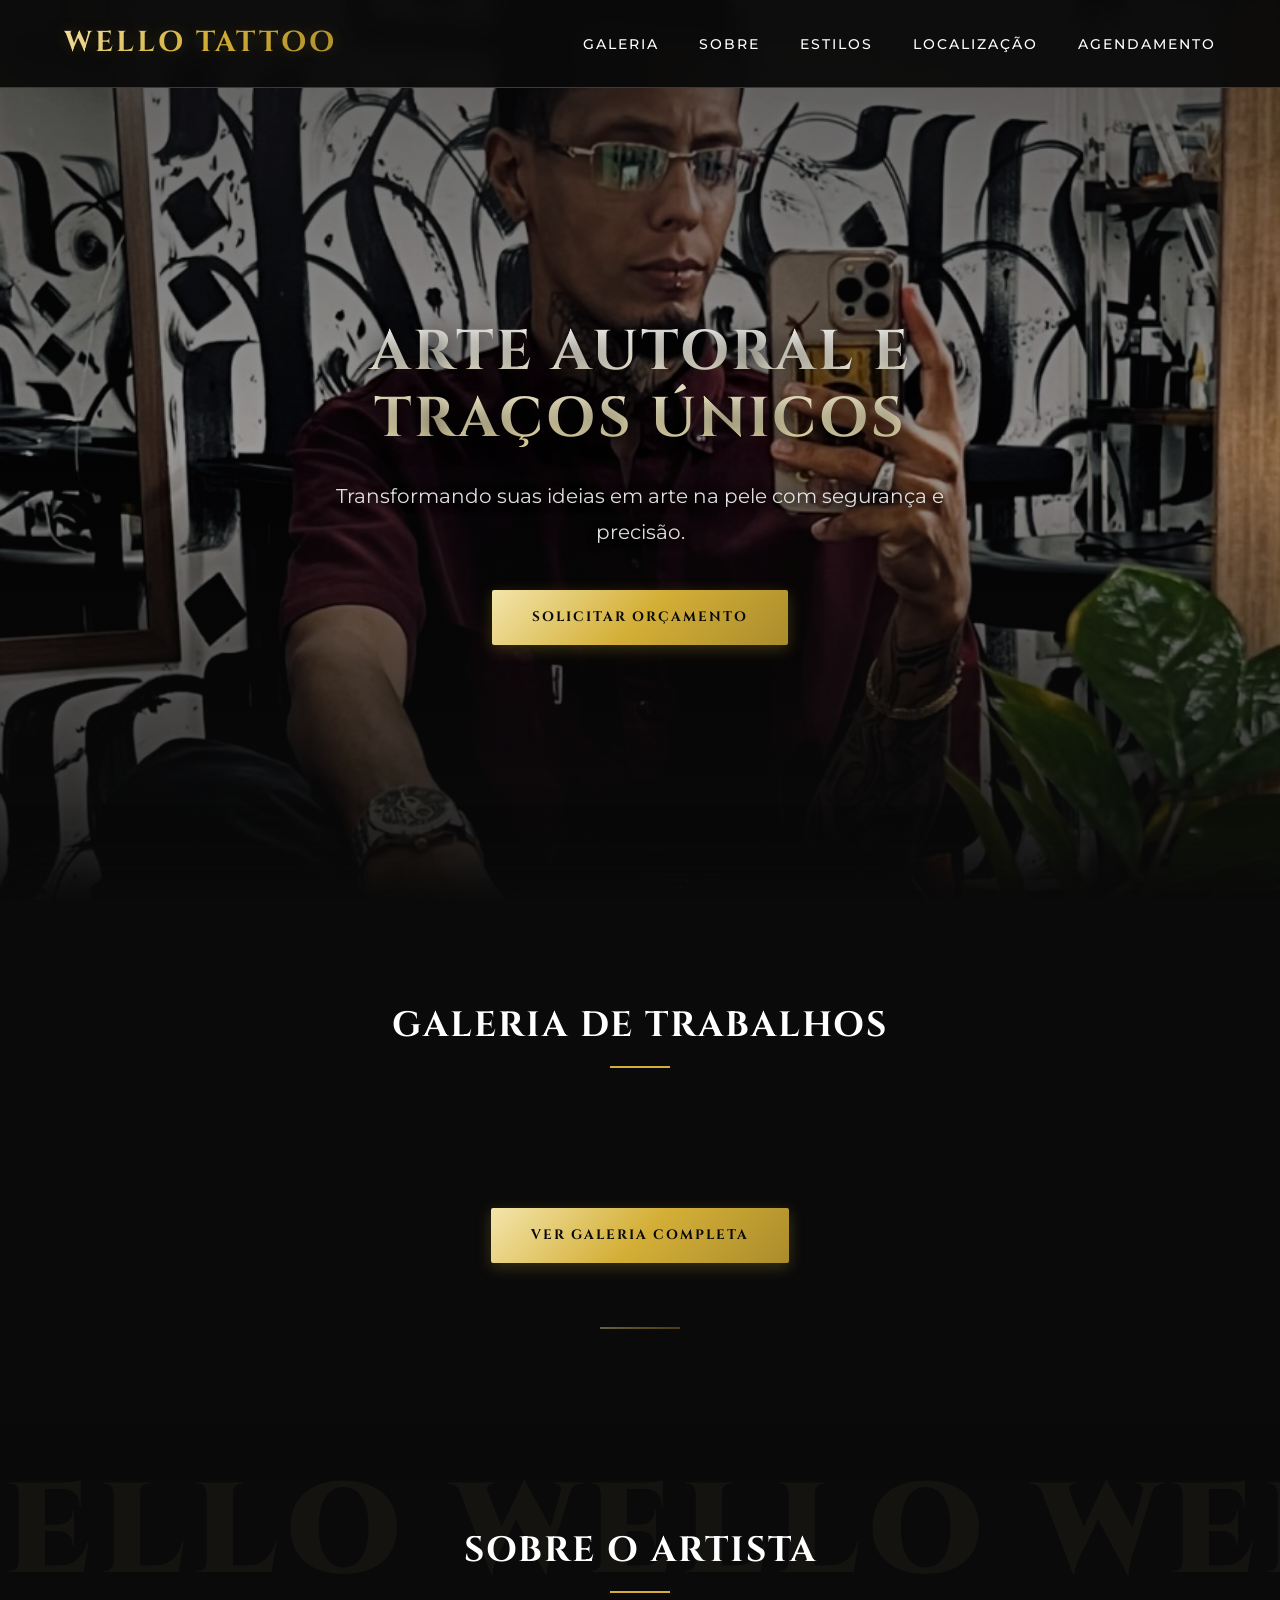
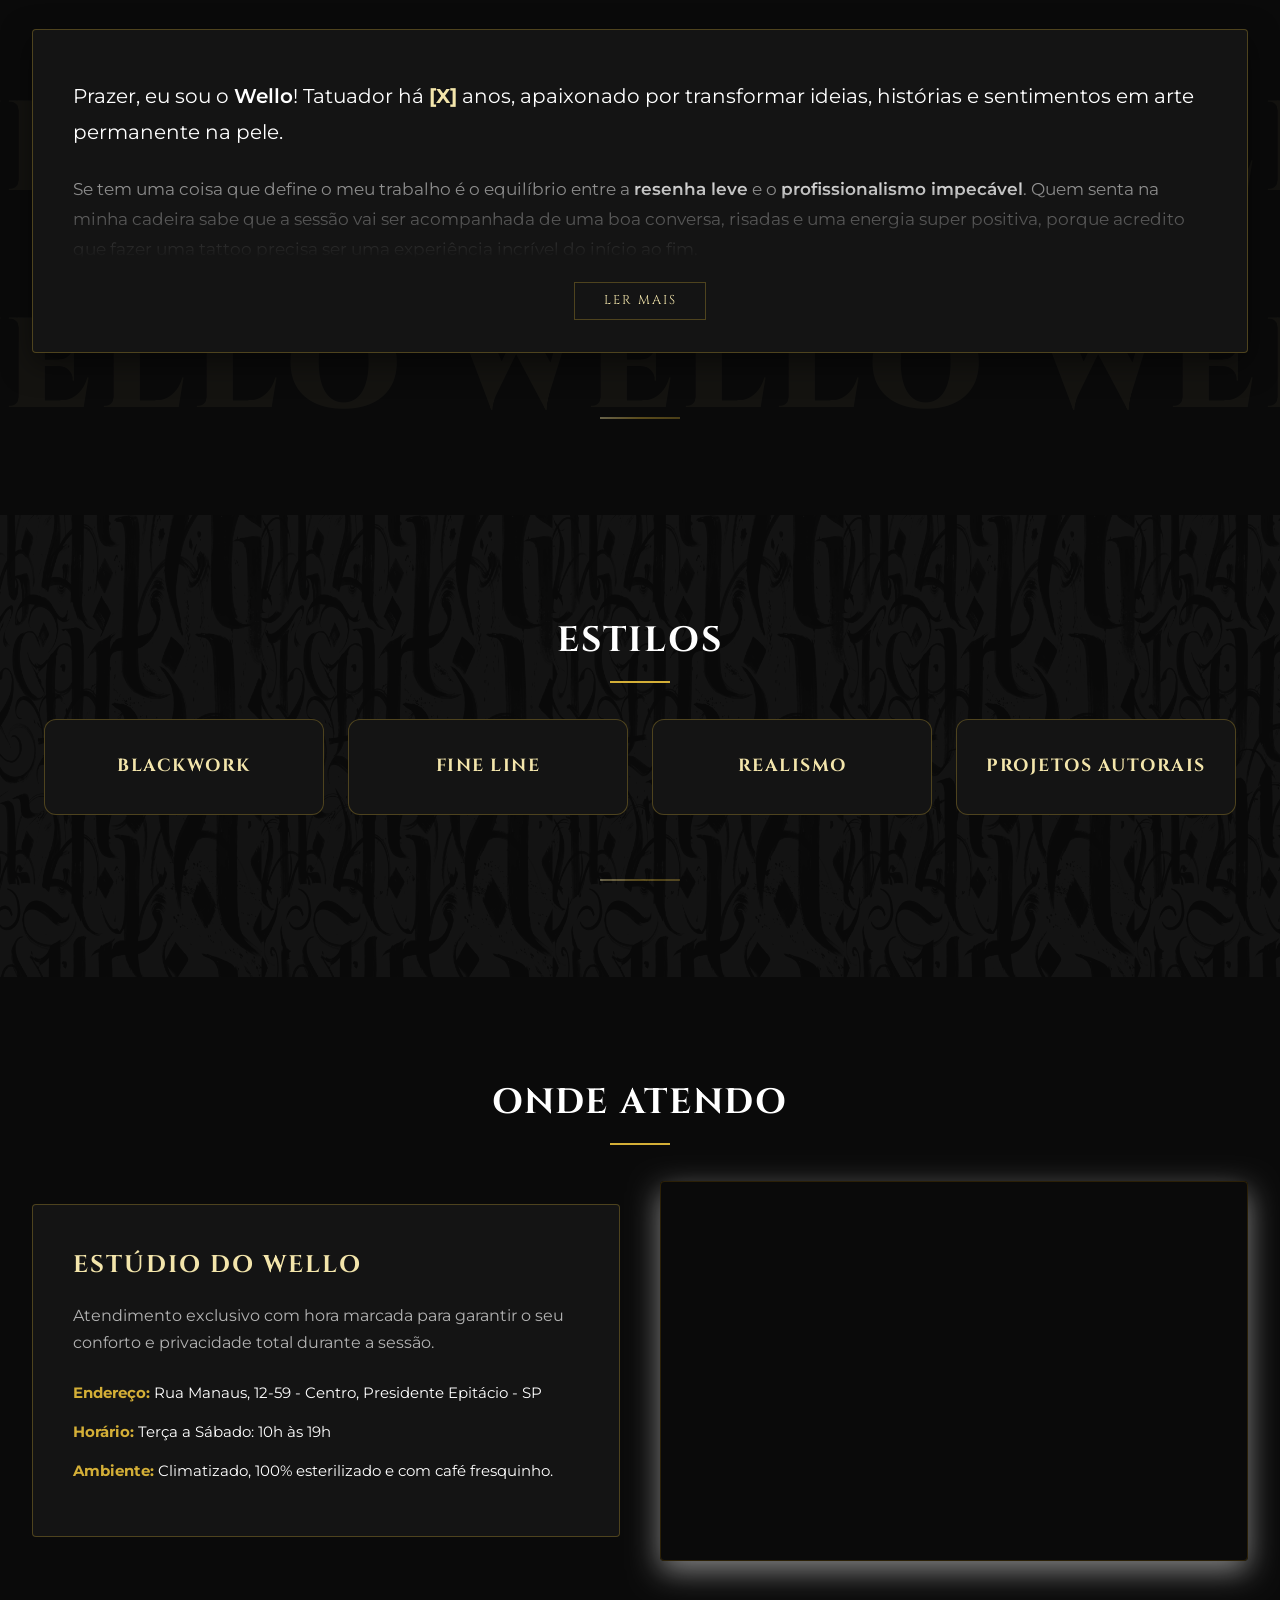
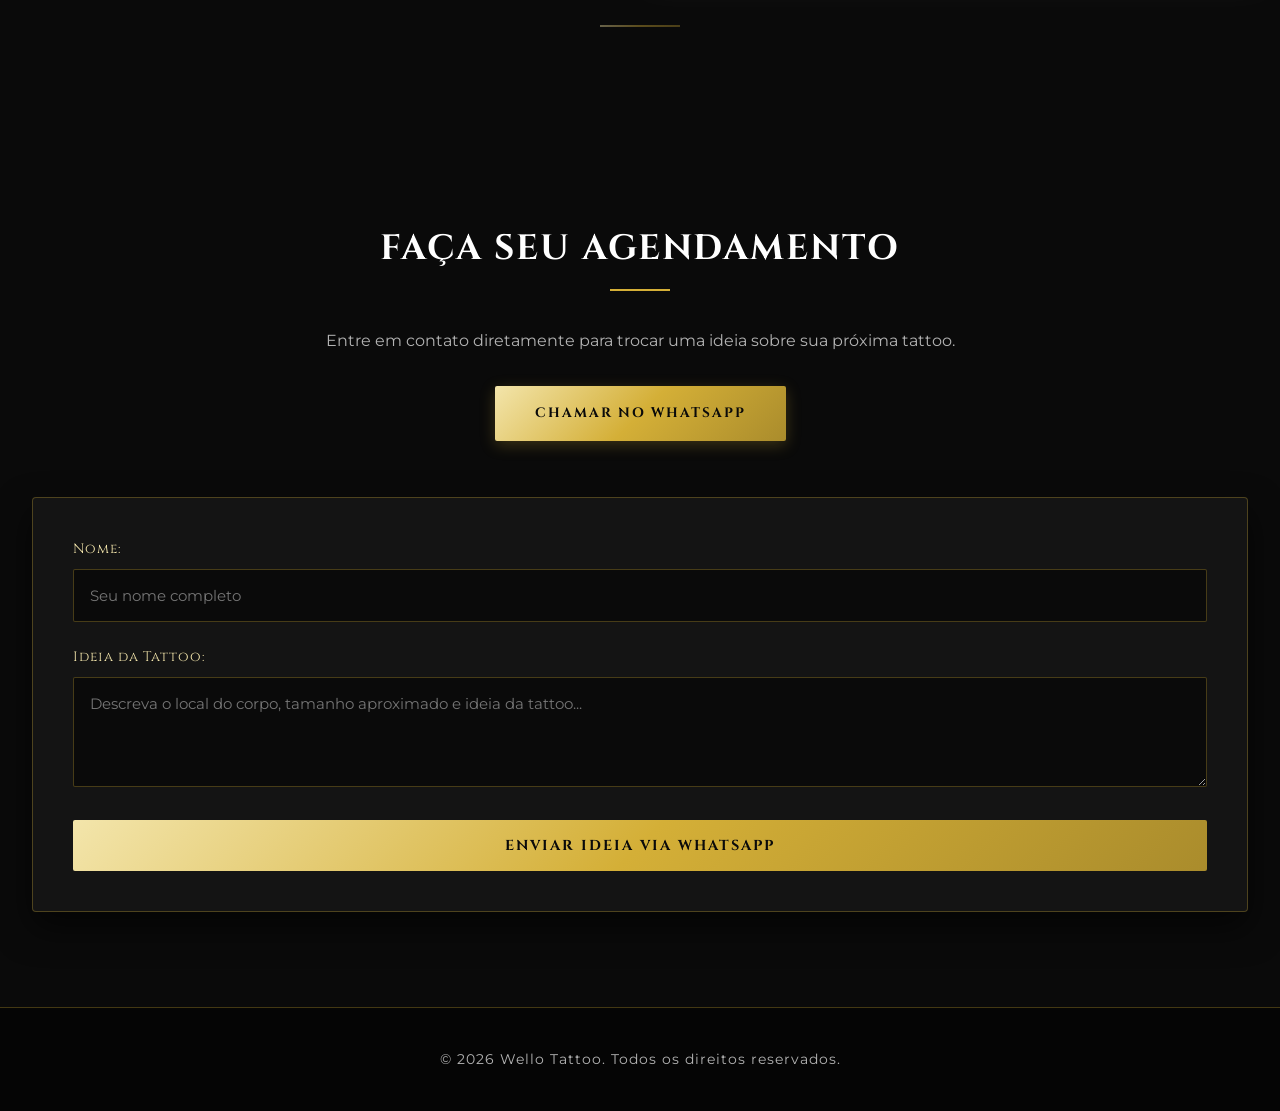
==== commit 61403b5d: "Update index.html" ====
--- a/index.html
+++ b/index.html
@@ -6,6 +6,8 @@
     <meta name="viewport" content="width=device-width, initial-scale=1.0">
     <title>Wello Tattoo | Tatuador</title>
     <link rel="stylesheet" href="style.css">
+
+    <script src="https://identity.netlify.com/v1/netlify-identity-widget.js"></script>
 </head>
 
 <body>
@@ -36,20 +38,13 @@
     </section>
 
     <section id="galeria" data-scroll>
-
         <img src="assets/maquinaTatuagem.png" alt="Selo Wello Tattoo" class="galeria-elemento-decorativo">
 
         <h2>Galeria de Trabalhos</h2>
-        <div class="grid-galeria">
-            <img src="assets/image1.png" alt="Tatuagem por Wello - Trabalho 1"
-                data-carrossel="assets/image1.png, assets/image1.1.png, assets/image1.2.png, assets/image1.3.png, assets/image1.4.png">
-
-            <img src="assets/image2.png" alt="Tatuagem por Wello - Trabalho 2" data-carrossel="assets/image2.png">
-
-            <img src="assets/image3.png" alt="Tatuagem por Wello - Trabalho 3" data-carrossel="assets/image3.png">
-
-            <img src="assets/image4.png" alt="Tatuagem por Wello - Trabalho 4"
-                data-carrossel="assets/image4.png, assets/image4-zoom.png, assets/image4-processo.png">
+        
+        <!-- A grid agora fica VAZIA. O JavaScript vai preenchê-la com os dados do painel -->
+        <div class="grid-galeria" data-destaque="true" data-limite="4">
+            
         </div>
 
         <div class="galeria-btn-container">
@@ -63,8 +58,6 @@
             <div class="row row-left"><span>WELLO WELLO WELLO WELLO WELLO WELLO</span></div>
             <div class="row row-right"><span>WELLO WELLO WELLO WELLO WELLO WELLO</span></div>
             <div class="row row-left"><span>WELLO WELLO WELLO WELLO WELLO WELLO</span></div>
-
-            <!-- Linhas extras visíveis APENAS no celular -->
             <div class="row row-right extra-mobile"><span>WELLO WELLO WELLO WELLO WELLO WELLO</span></div>
             <div class="row row-left extra-mobile"><span>WELLO WELLO WELLO WELLO WELLO WELLO</span></div>
             <div class="row row-right extra-mobile"><span>WELLO WELLO WELLO WELLO WELLO WELLO</span></div>
@@ -78,14 +71,12 @@
                     Prazer, eu sou o <strong>Wello</strong>! Tatuador há <span>[X]</span> anos, apaixonado por
                     transformar ideias, histórias e sentimentos em arte permanente na pele.
                 </p>
-
                 <p>
                     Se tem uma coisa que define o meu trabalho é o equilíbrio entre a <strong>resenha leve</strong> e o
                     <strong>profissionalismo impecável</strong>. Quem senta na minha cadeira sabe que a sessão vai ser
                     acompanhada de uma boa conversa, risadas e uma energia super positiva, porque acredito que fazer uma
                     tattoo precisa ser uma experiência incrível do início ao fim.
                 </p>
-
                 <p>
                     Ao mesmo tempo, sou extremamente <strong>metódico e detalhista</strong> quando o assunto é o meu
                     ofício. Prezo muito por uma experiência segura e tranquila para você. Trabalho com um padrão
@@ -93,14 +84,12 @@
                     atenção que você merece. Cada traço, cada sombra e cada aplicação são planejados minuciosamente para
                     garantir que a sua tatuagem cicatrize perfeita e dure para a vida toda.
                 </p>
-
                 <p>
                     O seu <strong>bem-estar é a minha prioridade</strong>. Seja a sua primeira tatuagem ou mais uma para
                     a coleção, eu faço questão de alinhar cada detalhe no projeto, respeitar o seu tempo, tirar todas as
                     suas dúvidas e garantir que você se sinta 100% confortável e seguro do primeiro café ao último
                     curativo.
                 </p>
-
                 <p class="tagline">
                     Vem tomar um café no estúdio, trocar uma ideia sobre o seu projeto e bora riscar!
                 </p>
@@ -110,72 +99,56 @@
     </section>
 
     <section id="estilos" data-scroll>
-
         <div class="estilos-bg-pattern" aria-hidden="true">
             <div class="pattern-track-estilos"></div>
         </div>
-
         <h2>Estilos</h2>
         <div class="estilos-grid">
-            <!-- Card 1: Blackwork -->
             <div class="estilo-card">
                 <div class="estilo-header">
                     <h3>Blackwork</h3>
                 </div>
                 <div class="estilo-detalhes">
-                    <p>Estilo marcante que utiliza exclusivamente tinta preta. Trabalha com altos contrastes,
-                        preenchimentos sólidos, sombras trabalhadas e padrões geométricos ou orgânicos únicos na pele.
-                    </p>
+                    <p>Estilo marcante que utiliza exclusivamente tinta preta. Trabalha com altos contrastes, preenchimentos sólidos, sombras trabalhadas e padrões geométricos ou orgânicos únicos na pele.</p>
                     <img src="assets/image1.png" alt="Exemplo de Blackwork por Wello">
                 </div>
             </div>
-
-            <!-- Card 2: Fine Line -->
             <div class="estilo-card">
                 <div class="estilo-header">
                     <h3>Fine Line</h3>
                 </div>
                 <div class="estilo-detalhes">
-                    <p>Traços finos, precisos e delicados. Ideal para quem busca um design elegante, minimalista e
-                        discreto, mantendo a clareza dos detalhes mesmo em tamanhos menores.</p>
+                    <p>Traços finos, precisos e delicados. Ideal para quem busca um design elegante, minimalista e discreto, mantendo a clareza dos detalhes mesmo em tamanhos menores.</p>
                     <img src="assets/image2.png" alt="Exemplo de Fine Line por Wello">
                 </div>
             </div>
-
-            <!-- Card 3: Realismo -->
             <div class="estilo-card">
                 <div class="estilo-header">
                     <h3>Realismo</h3>
                 </div>
                 <div class="estilo-detalhes">
-                    <p>Técnica focada em reproduzir fotos e imagens reais na pele com riqueza de detalhes, profundidade,
-                        texturas e volumetria de sombras impressionantes.</p>
+                    <p>Técnica focada em reproduzir fotos e imagens reais na pele com riqueza de detalhes, profundidade, texturas e volumetria de sombras impressionantes.</p>
                     <img src="assets/image3.png" alt="Exemplo de Realismo por Wello">
                 </div>
             </div>
-
-            <!-- Card 4: Projetos Autorais -->
             <div class="estilo-card">
                 <div class="estilo-header">
                     <h3>Projetos Autorais</h3>
                 </div>
                 <div class="estilo-detalhes">
-                    <p>Artes criadas do zero exclusivamente para você. Unindo referências do cliente com a identidade
-                        visual única do Wello para criar uma tatuagem 100% exclusiva.</p>
+                    <p>Artes criadas do zero exclusivamente para você. Unindo referências do cliente com a identidade visual única do Wello para criar uma tatuagem 100% exclusiva.</p>
                     <img src="assets/image4.png" alt="Exemplo de Projeto Autoral por Wello">
                 </div>
             </div>
         </div>
     </section>
 
-    <!-- Localização e Mapa -->
     <section id="localizacao" data-scroll>
         <h2>Onde Atendo</h2>
         <div class="localizacao-grid">
             <div class="info-estudio">
                 <h3>Estúdio do Wello</h3>
-                <p>Atendimento exclusivo com hora marcada para garantir o seu conforto e privacidade total durante a
-                    sessão.</p>
+                <p>Atendimento exclusivo com hora marcada para garantir o seu conforto e privacidade total durante a sessão.</p>
                 <ul class="dados-contato">
                     <li><strong>Endereço:</strong> Rua Manaus, 12-59 - Centro, Presidente Epitácio - SP</li>
                     <li><strong>Horário:</strong> Terça a Sábado: 10h às 19h</li>
@@ -183,16 +156,11 @@
                 </ul>
             </div>
             <div class="mapa-container">
-                <iframe
-                    src="https://www.google.com/maps/embed?pb=!1m18!1m12!1m3!1d1852.6703932609914!2d-52.117114635037126!3d-21.767067905904998!2m3!1f0!2f0!3f0!3m2!1i1024!2i768!4f13.1!3m3!1m2!1s0x949198d0923067dd%3A0x543c9d104d5c1786!2sR.%20Manaus%2C%201259%20-%20Pres.%20Epit%C3%A1cio%2C%20SP%2C%2019470-000!5e0!3m2!1spt-BR!2sbr!4v1787789226936!5m2!1spt-BR!2sbr"
-                    width="100%" height="100%" style="border:0;" allowfullscreen="" loading="lazy"
-                    referrerpolicy="strict-origin-when-cross-origin">
-                </iframe>
-            </div>
-        </div>
-    </section>
-
-    <!-- Agendamento / Contato -->
+                <iframe src="https://www.google.com/maps/embed?pb=!1m18!1m12!1m3!1d1852.6703932609914!2d-52.117114635037126!3d-21.767067905904998!2m3!1f0!2f0!3f0!3m2!1i1024!2i768!4f13.1!3m3!1m2!1s0x949198d0923067dd%3A0x543c9d104d5c1786!2sR.%20Manaus%2C%201259%20-%20Pres.%20Epit%C3%A1cio%2C%20SP%2C%2019470-000!5e0!3m2!1spt-BR!2sbr!4v1787789226936!5m2!1spt-BR!2sbr" width="100%" height="100%" style="border:0;" allowfullscreen="" loading="lazy" referrerpolicy="strict-origin-when-cross-origin"></iframe>
+            </div>
+        </div>
+    </section>
+
     <section id="agendamento" data-scroll>
         <h2>Faça seu Agendamento</h2>
         <p>Entre em contato diretamente para trocar uma ideia sobre sua próxima tattoo.</p>
@@ -206,8 +174,7 @@
             <input type="text" id="nome" name="nome" placeholder="Seu nome completo" required>
 
             <label for="ideia">Ideia da Tattoo:</label>
-            <textarea id="ideia" name="ideia" rows="4"
-                placeholder="Descreva o local do corpo, tamanho aproximado e ideia da tattoo..." required></textarea>
+            <textarea id="ideia" name="ideia" rows="4" placeholder="Descreva o local do corpo, tamanho aproximado e ideia da tattoo..." required></textarea>
 
             <button type="submit">Enviar Ideia via WhatsApp</button>
         </form>
@@ -228,10 +195,19 @@
 
     <button id="btnVoltarTopo" class="btn-voltar-topo" aria-label="Voltar ao topo">
         <span class="seta">&#11165;</span>
-        <span class="texto">Voltar ao topo</span>
     </button>
 
+    <!-- Script de redirecionamento de login -->
+    <script>
+        if (window.netlifyIdentity) {
+            window.netlifyIdentity.on("init", user => {
+                if (!user) {
+                    window.netlifyIdentity.on("login", () => { document.location.href = "/admin/"; });
+                }
+            });
+        }
+    </script>
+    
     <script src="script.js"></script>
 </body>
-
-</html>+</html>
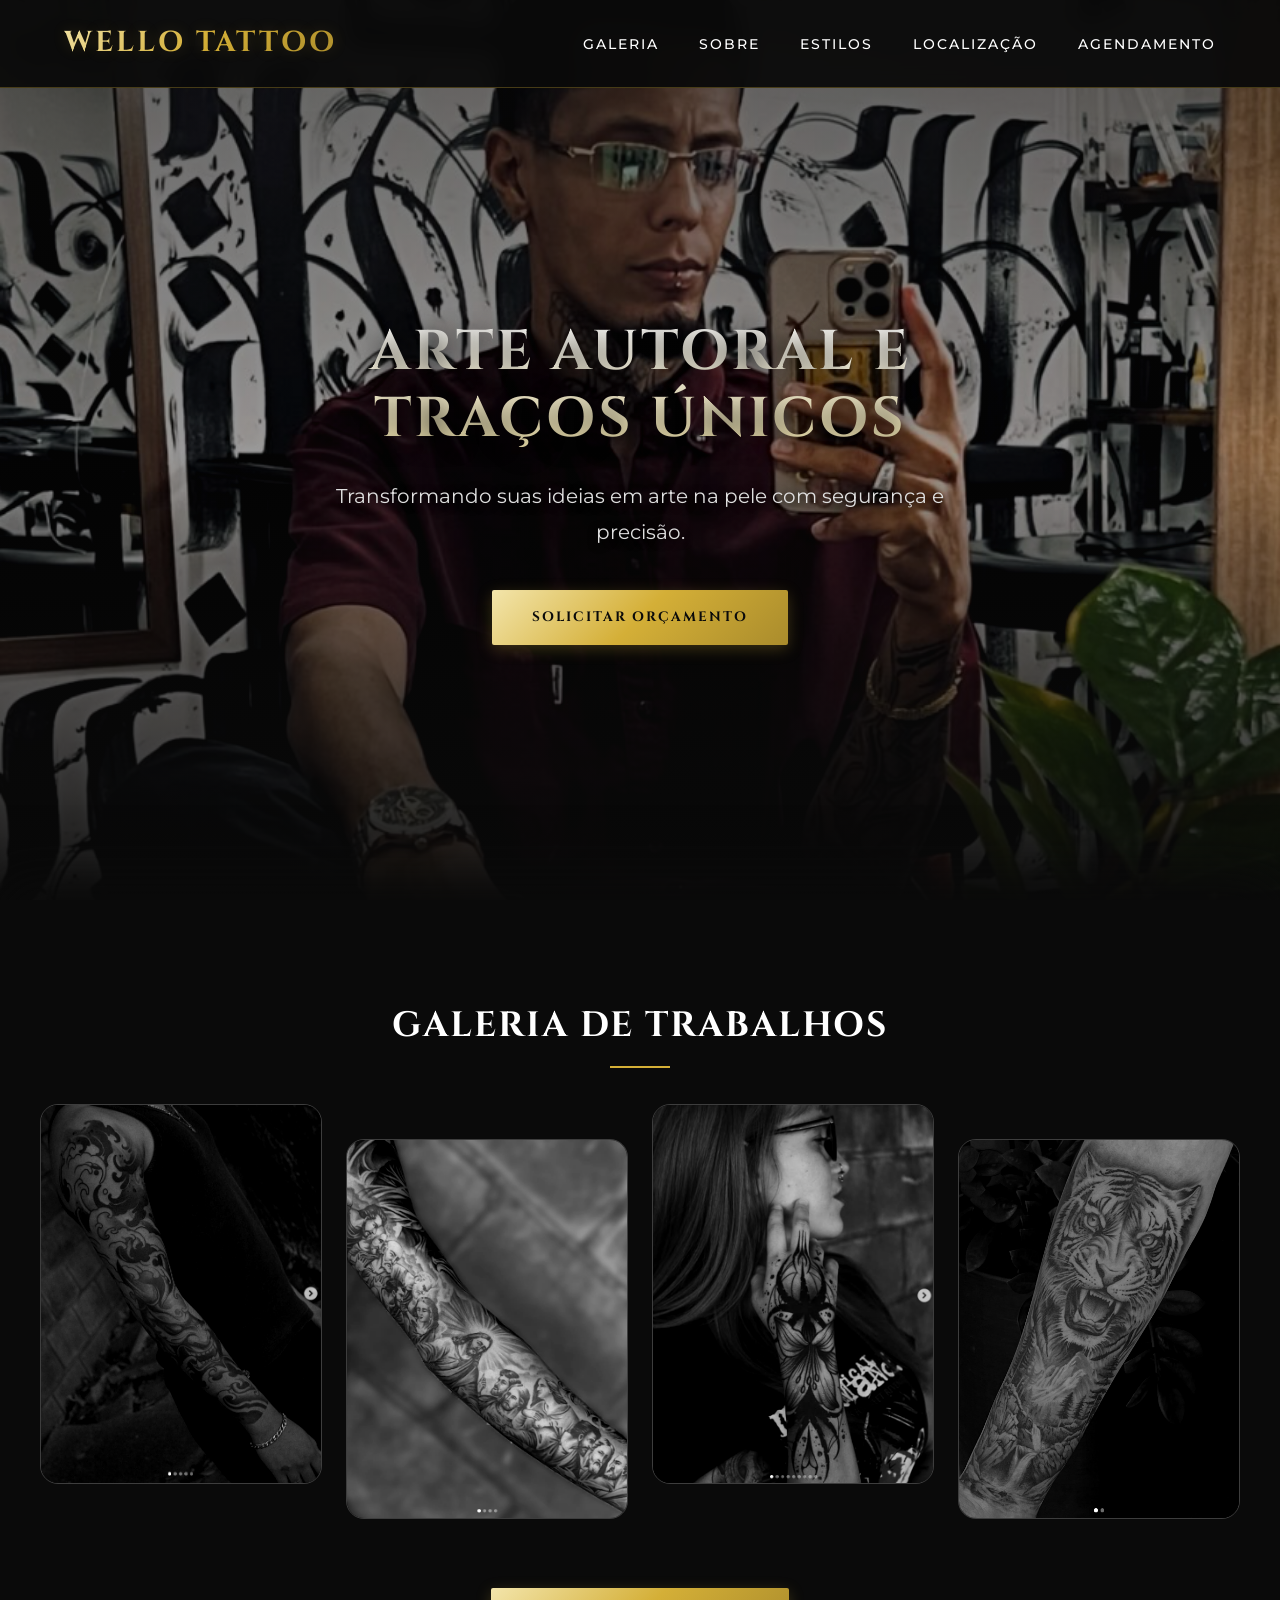
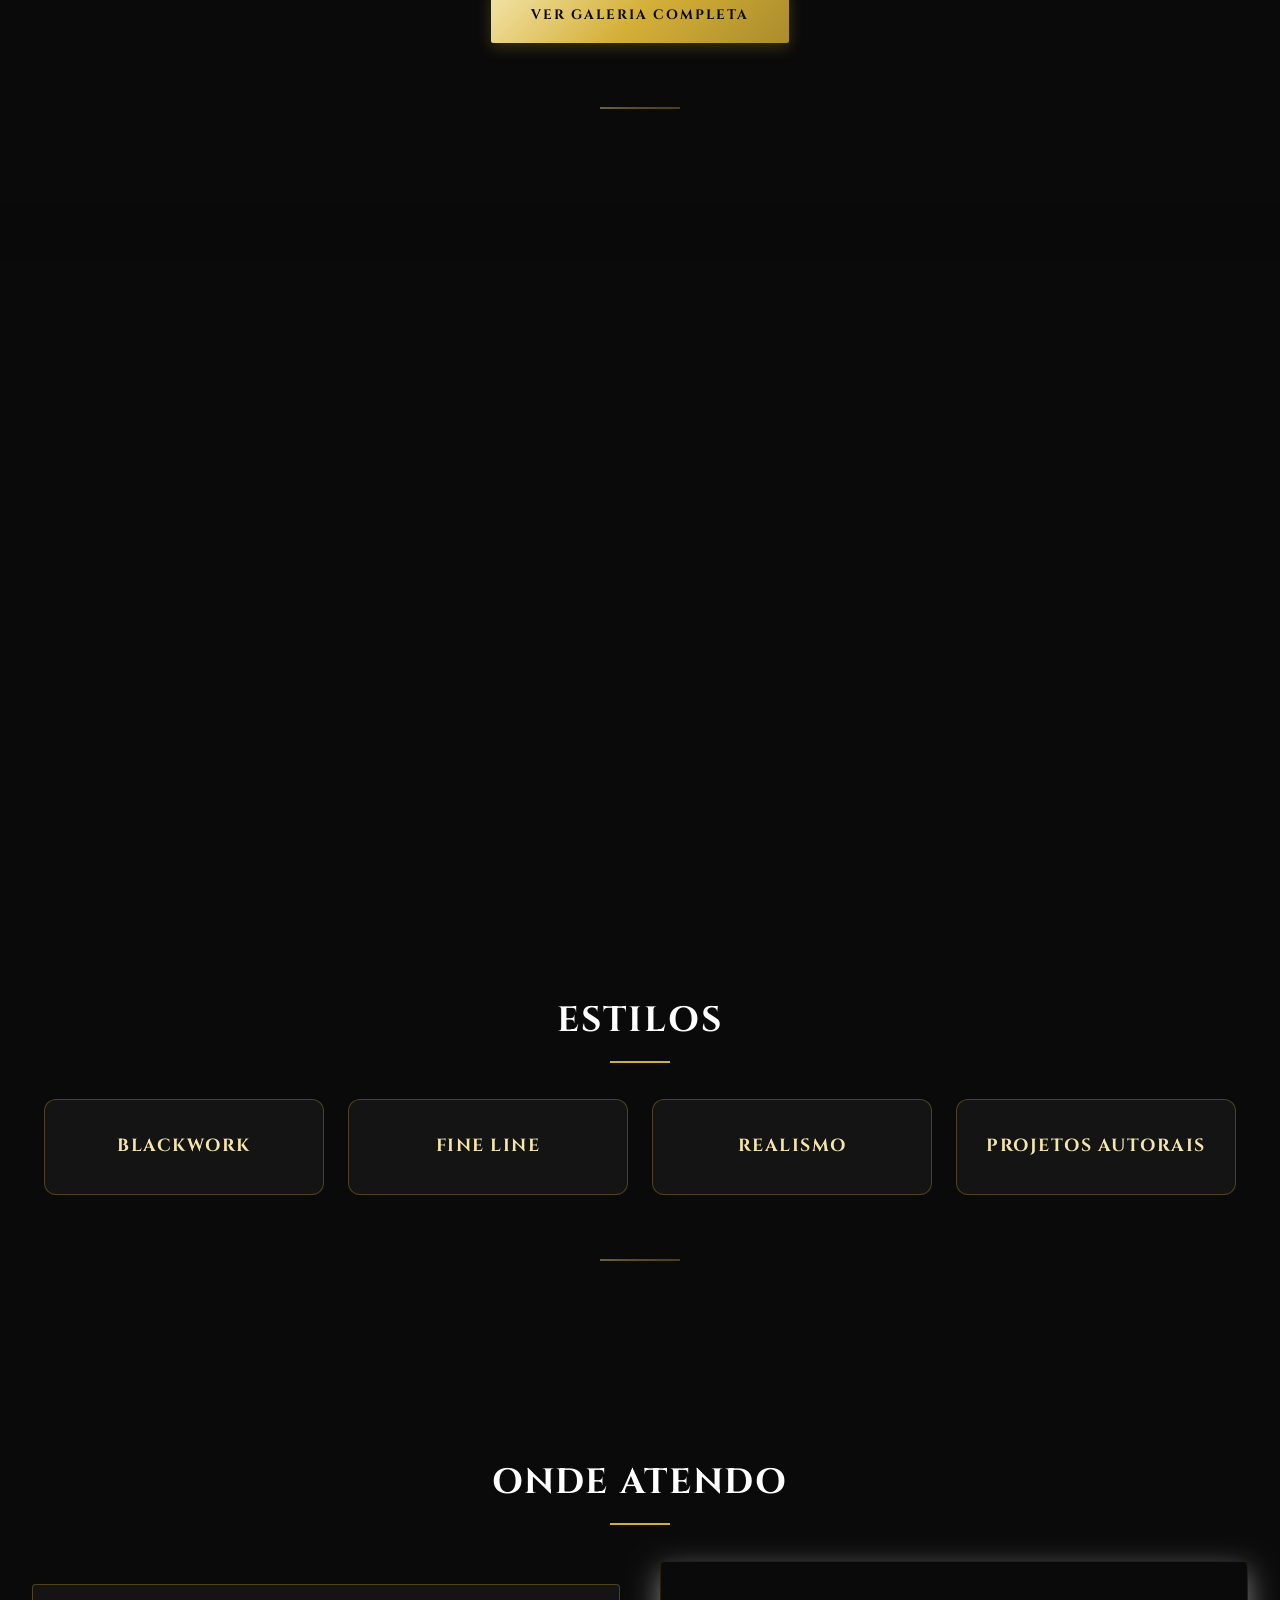
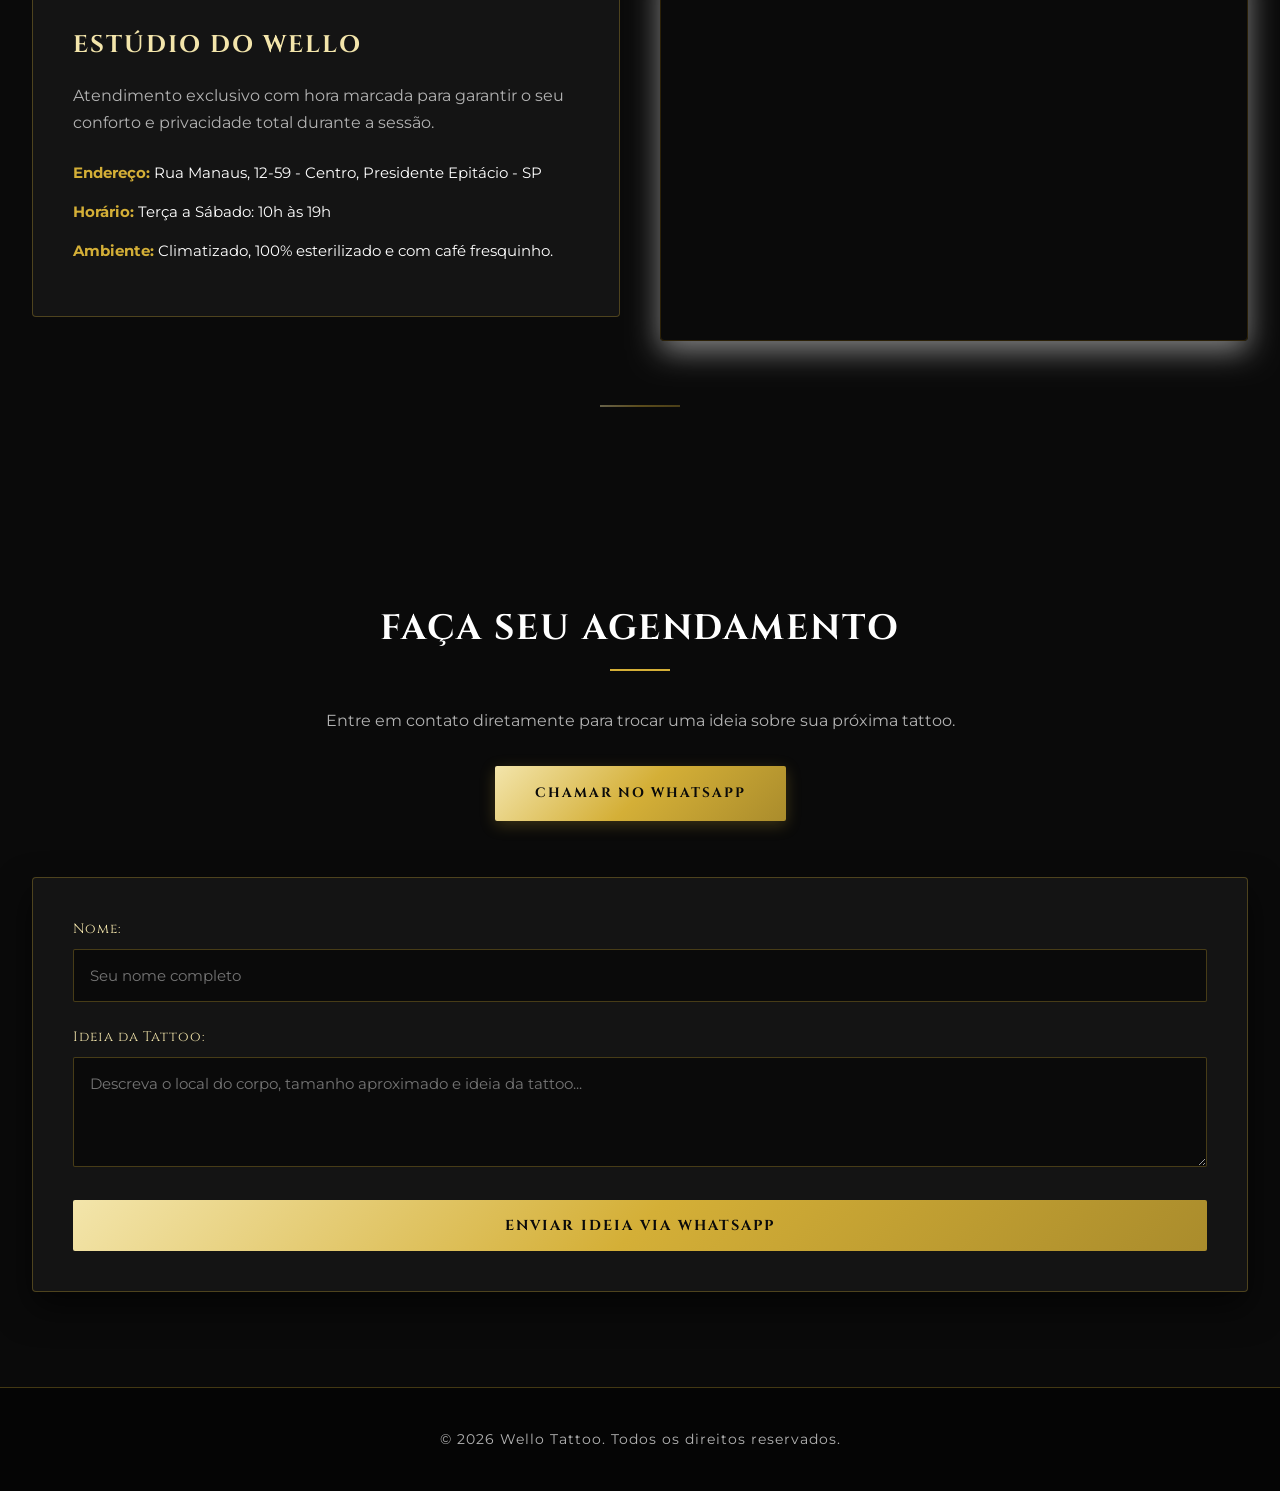
==== commit da5fc390: "Update index.html" ====
--- a/index.html
+++ b/index.html
@@ -68,7 +68,7 @@
         <div class="sobre-card">
             <div class="sobre-conteudo" id="sobreConteudo">
                 <p class="intro">
-                    Prazer, eu sou o <strong>Wello</strong>! Tatuador há <span>[X]</span> anos, apaixonado por
+                    Prazer, eu sou o <strong>Wello</strong>! Tatuador há <span>5</span> anos, apaixonado por
                     transformar ideias, histórias e sentimentos em arte permanente na pele.
                 </p>
                 <p>
--- a/style.css
+++ b/style.css
@@ -81,6 +81,7 @@
     position: relative;
     background-color: var(--bg-primary);
     z-index: 2;
+    scroll-margin-top: 100px; /* compensa a altura do header fixo ao navegar pelo menu */
 }
 
 section::after {
@@ -945,6 +946,10 @@
         gap: 1rem;
     }
 
+    section {
+        scroll-margin-top: 150px; /* header fica mais alto no mobile (quebra em 2 linhas) */
+    }
+
     nav ul {
         gap: 1rem;
         flex-wrap: wrap;
